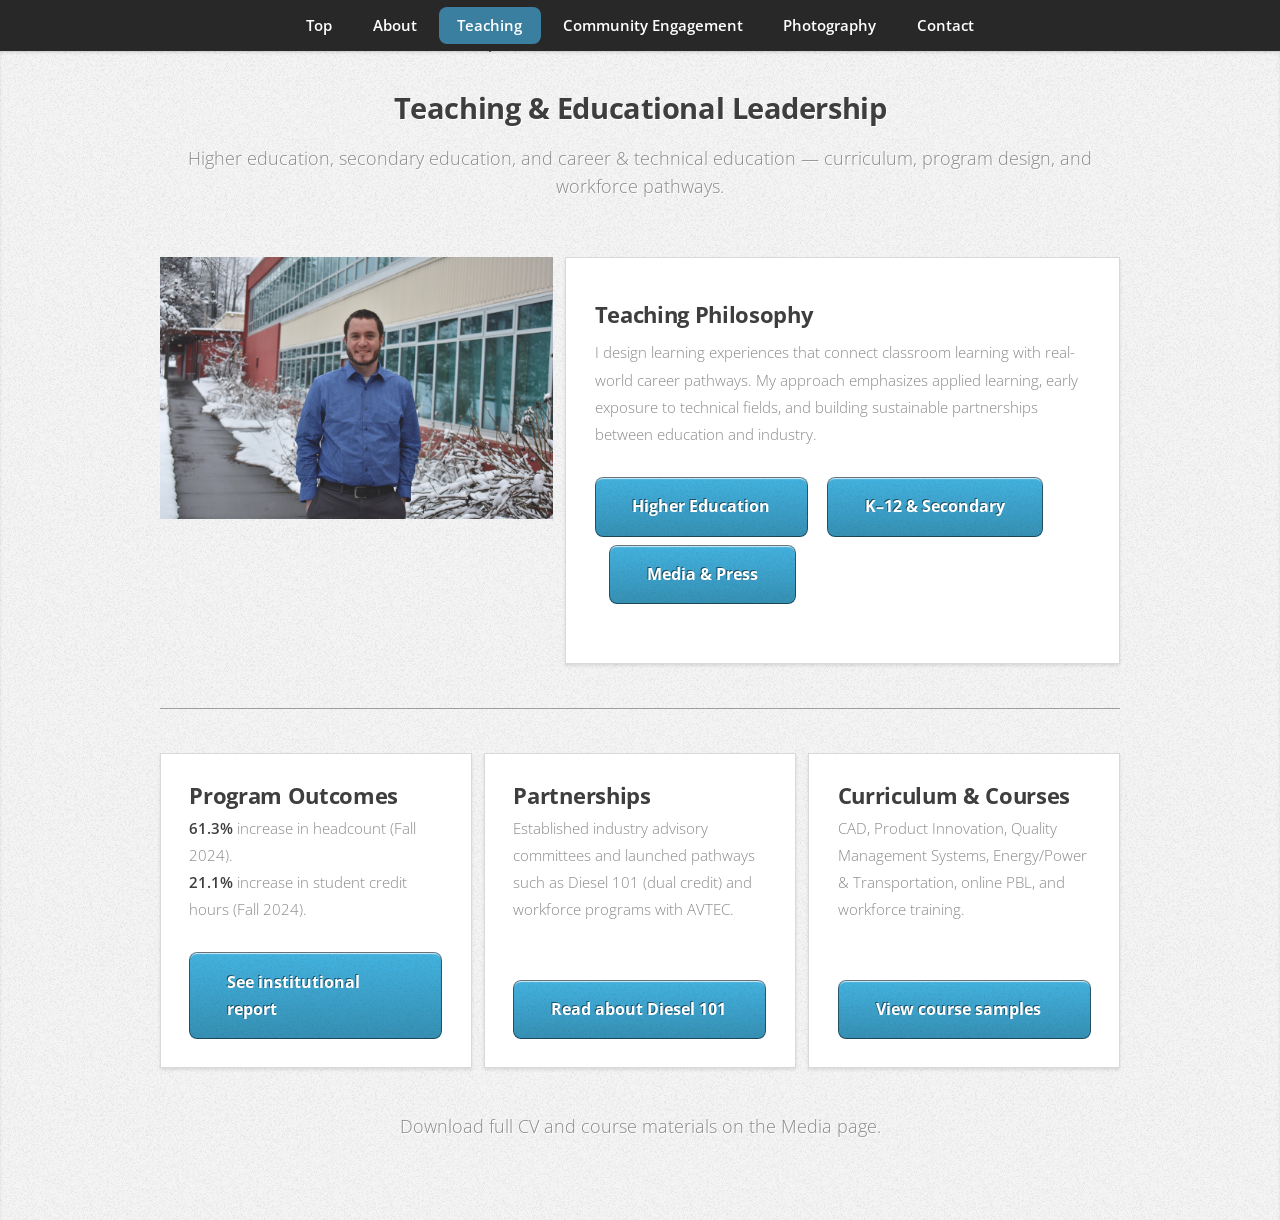
==== teaching/index.html @ c45325c2 "major work" ====
<!DOCTYPE HTML>
<html>
<head>
  <title>Teaching — Cory J. Ortiz, Ph.D.</title>
  <meta charset="utf-8" />
  <meta name="viewport" content="width=device-width, initial-scale=1" />
  <link rel="stylesheet" href="../assets/css/main.css" />
  <link rel="stylesheet" href="../assets/css/teaching.css" />
</head>
<body class="is-preload">

  <!-- Nav -->
  <nav id="nav">
    <ul class="container">
      <li><a href="../index.html#top">Top</a></li>
      <li><a href="../about.html">About</a></li>
      <li><a class="active" href="index.html">Teaching</a></li>
      <li><a href="../community.html">Community Engagement</a></li>
      <li><a href="../photography.html">Photography</a></li>
      <li><a href="../contact.html">Contact</a></li>
    </ul>
  </nav>

  <!-- Teaching Landing -->
  <article class="wrapper style3">
    <div class="container">
      <header>
        <h2>Teaching & Educational Leadership</h2>
        <p>Higher education, secondary education, and career & technical education — curriculum, program design, and workforce pathways.</p>
      </header>

      <div class="row gtr-50 aln-center">
        <div class="col-5 col-12-medium">
          <span class="image fit"><img src="../images/COrtiz.jpg" alt="Cory J. Ortiz" /></span>
        </div>

        <div class="col-7 col-12-medium">
          <section class="box style1">
            <h3>Teaching Philosophy</h3>
            <p>I design learning experiences that connect classroom learning with real-world career pathways. My approach emphasizes applied learning, early exposure to technical fields, and building sustainable partnerships between education and industry.</p>
            <ul class="actions">
              <li><a href="higher-ed.html" class="button">Higher Education</a></li>
              <li><a href="secondary.html" class="button">K–12 & Secondary</a></li>
              <li><a href="media.html" class="button">Media & Press</a></li>
            </ul>
          </section>
        </div>
      </div>

      <hr />

      <div class="row gtr-50">
        <div class="col-4 col-12-medium">
          <article class="box style2">
            <h3>Program Outcomes</h3>
            <p><strong>61.3%</strong> increase in headcount (Fall 2024).<br><strong>21.1%</strong> increase in student credit hours (Fall 2024).</p>
            <a class="button" href="media.html#data">See institutional report</a>
          </article>
        </div>

        <div class="col-4 col-12-medium">
          <article class="box style2">
            <h3>Partnerships</h3>
            <p>Established industry advisory committees and launched pathways such as Diesel 101 (dual credit) and workforce programs with AVTEC.</p>
            <a class="button" href="secondary.html#partnerships">Read about Diesel 101</a>
          </article>
        </div>

        <div class="col-4 col-12-medium">
          <article class="box style2">
            <h3>Curriculum & Courses</h3>
            <p>CAD, Product Innovation, Quality Management Systems, Energy/Power & Transportation, online PBL, and workforce training.</p>
            <a class="button" href="higher-ed.html#courses">View course samples</a>
          </article>
        </div>
      </div>

      <footer>
        <p>Download full CV and course materials on the Media page.</p>
      </footer>
    </div>
  </article>

  <script src="../assets/js/jquery.min.js"></script>
  <script src="../assets/js/main.js"></script>
</body>
</html>
---- assets/css/main.css ----
@import url("https://fonts.googleapis.com/css?family=Open+Sans:300,300italic,600,600italic,700");
@import url("fontawesome-all.min.css");

/*
	Miniport by HTML5 UP
	html5up.net | @ajlkn
	Free for personal and commercial use under the CCA 3.0 license (html5up.net/license)
*/

html, body, div, span, applet, object,
iframe, h1, h2, h3, h4, h5, h6, p, blockquote,
pre, a, abbr, acronym, address, big, cite,
code, del, dfn, em, img, ins, kbd, q, s, samp,
small, strike, strong, sub, sup, tt, var, b,
u, i, center, dl, dt, dd, ol, ul, li, fieldset,
form, label, legend, table, caption, tbody,
tfoot, thead, tr, th, td, article, aside,
canvas, details, embed, figure, figcaption,
footer, header, hgroup, menu, nav, output, ruby,
section, summary, time, mark, audio, video {
	margin: 0;
	padding: 0;
	border: 0;
	font-size: 100%;
	font: inherit;
	vertical-align: baseline;}

article, aside, details, figcaption, figure,
footer, header, hgroup, menu, nav, section {
	display: block;}

body {
	line-height: 1;
}

ol, ul {
	list-style: none;
}

blockquote, q {
	quotes: none;
}

	blockquote:before, blockquote:after, q:before, q:after {
		content: '';
		content: none;
	}

table {
	border-collapse: collapse;
	border-spacing: 0;
}

body {
	-webkit-text-size-adjust: none;
}

mark {
	background-color: transparent;
	color: inherit;
}

input::-moz-focus-inner {
	border: 0;
	padding: 0;
}

input, select, textarea {
	-moz-appearance: none;
	-webkit-appearance: none;
	-ms-appearance: none;
	appearance: none;
}

/* Basic */

	html {
		box-sizing: border-box;
	}

	*, *:before, *:after {
		box-sizing: inherit;
	}

	body {
		padding-top: 3.5em;
	}

		body.is-preload *, body.is-preload *:before, body.is-preload *:after {
			-moz-animation: none !important;
			-webkit-animation: none !important;
			-ms-animation: none !important;
			animation: none !important;
			-moz-transition: none !important;
			-webkit-transition: none !important;
			-ms-transition: none !important;
			transition: none !important;
		}

	body, input, textarea, select {
		font-family: 'Open Sans', sans-serif;
		line-height: 1.85em;
		color: #888;
		font-weight: 300;
		font-size: 13pt;
	}

	a {
		-moz-transition: color .2s ease-in-out;
		-webkit-transition: color .2s ease-in-out;
		-ms-transition: color .2s ease-in-out;
		transition: color .2s ease-in-out;
		color: #43B3E0;
		text-decoration: underline;
	}

		a:hover {
			color: #43bff0 !important;
		}

		a img {
			border: 0;
		}

	b, strong {
		font-weight: 600;
		color: #3e3e3e;
	}

	i, em {
		font-style: italic;
	}

	sub {
		position: relative;
		top: 0.5em;
		font-size: 0.8em;
	}

	sup {
		position: relative;
		top: -0.5em;
		font-size: 0.8em;
	}

	blockquote {
		border-left: solid 0.75em #eee;
		padding: 1em 0 1em 1.5em;
		font-style: italic;
	}

	h1, h2, h3, h4, h5, h6 {
		color: #3e3e3e;
		margin: 0 0 0.75em 0;
	}

	h1 a, h2 a, h3 a, h4 a, h5 a, h6 a {
		text-decoration: none;
		color: inherit;
	}

	h2, h3, h4, h5, h6 {
		font-weight: 700;
	}

	h1 {
		font-size: 3.25em;
		letter-spacing: -0.025em;
		font-weight: 300;
	}

		h1 strong {
			font-weight: 700;
		}

	h2 {
		font-size: 2em;
		letter-spacing: -0.015em;
	}

	h3 {
		font-size: 1.5em;
		letter-spacing: -0.015em;
	}

	em, i {
		font-style: italic;
	}

	br.clear {
		clear: both;
	}

	hr {
		border: 0;
		border-top: solid 1px #444;
		border-top-color: rgba(0, 0, 0, 0.35);
		box-shadow: 0px 1px 0px 0px rgba(255, 255, 255, 0.1);
		height: 1px;
		margin: 3em 0;
	}

	p, ul, ol, dl, table {
		margin-bottom: 2em;
	}

	header {
		margin: 0 0 3em 0;
	}

		header > p {
			font-size: 1.25em;
			margin: 0;
		}

	footer {
		margin: 3em 0 0 0;
	}

		footer > p {
			font-size: 1.25em;
		}

/* Container */

	.container {
		margin: 0 auto;
		max-width: calc(100% - 50px);
		width: 1200px;
	}

		.container.medium {
			width: 900px;
		}

		@media screen and (max-width: 1680px) {

			.container {
				width: 1200px;
			}

				.container.medium {
					width: 900px;
				}

		}

		@media screen and (max-width: 1280px) {

			.container {
				width: 960px;
			}

				.container.medium {
					width: 720px;
				}

		}

		@media screen and (max-width: 980px) {

			.container {
				width: 100%;
			}

				.container.medium {
					width: 75%;
				}

		}

		@media screen and (max-width: 736px) {

			.container {
				width: 100%;
				max-width: calc(100% - 30px);
			}

				.container.medium {
					width: 100%;
				}

		}

/* Row */

	.row {
		display: flex;
		flex-wrap: wrap;
		box-sizing: border-box;
		align-items: stretch;
	}

		.row > * {
			box-sizing: border-box;
		}

		.row.gtr-uniform > * > :last-child {
			margin-bottom: 0;
		}

		.row.aln-left {
			justify-content: flex-start;
		}

		.row.aln-center {
			justify-content: center;
		}

		.row.aln-right {
			justify-content: flex-end;
		}

		.row.aln-top {
			align-items: flex-start;
		}

		.row.aln-middle {
			align-items: center;
		}

		.row.aln-bottom {
			align-items: flex-end;
		}

		.row > .imp {
			order: -1;
		}

		.row > .col-1 {
			width: 8.33333%;
		}

		.row > .off-1 {
			margin-left: 8.33333%;
		}

		.row > .col-2 {
			width: 16.66667%;
		}

		.row > .off-2 {
			margin-left: 16.66667%;
		}

		.row > .col-3 {
			width: 25%;
		}

		.row > .off-3 {
			margin-left: 25%;
		}

		.row > .col-4 {
			width: 33.33333%;
		}

		.row > .off-4 {
			margin-left: 33.33333%;
		}

		.row > .col-5 {
			width: 41.66667%;
		}

		.row > .off-5 {
			margin-left: 41.66667%;
		}

		.row > .col-6 {
			width: 50%;
		}

		.row > .off-6 {
			margin-left: 50%;
		}

		.row > .col-7 {
			width: 58.33333%;
		}

		.row > .off-7 {
			margin-left: 58.33333%;
		}

		.row > .col-8 {
			width: 66.66667%;
		}

		.row > .off-8 {
			margin-left: 66.66667%;
		}

		.row > .col-9 {
			width: 75%;
		}

		.row > .off-9 {
			margin-left: 75%;
		}

		.row > .col-10 {
			width: 83.33333%;
		}

		.row > .off-10 {
			margin-left: 83.33333%;
		}

		.row > .col-11 {
			width: 91.66667%;
		}

		.row > .off-11 {
			margin-left: 91.66667%;
		}

		.row > .col-12 {
			width: 100%;
		}

		.row > .off-12 {
			margin-left: 100%;
		}

		.row.gtr-0 {
			margin-top: 0px;
			margin-left: 0px;
		}

			.row.gtr-0 > * {
				padding: 0px 0 0 0px;
			}

			.row.gtr-0.gtr-uniform {
				margin-top: 0px;
			}

				.row.gtr-0.gtr-uniform > * {
					padding-top: 0px;
				}

		.row.gtr-25 {
			margin-top: -6.25px;
			margin-left: -6.25px;
		}

			.row.gtr-25 > * {
				padding: 6.25px 0 0 6.25px;
			}

			.row.gtr-25.gtr-uniform {
				margin-top: -6.25px;
			}

				.row.gtr-25.gtr-uniform > * {
					padding-top: 6.25px;
				}

		.row.gtr-50 {
			margin-top: -12.5px;
			margin-left: -12.5px;
		}

			.row.gtr-50 > * {
				padding: 12.5px 0 0 12.5px;
			}

			.row.gtr-50.gtr-uniform {
				margin-top: -12.5px;
			}

				.row.gtr-50.gtr-uniform > * {
					padding-top: 12.5px;
				}

		.row {
			margin-top: -25px;
			margin-left: -25px;
		}

			.row > * {
				padding: 25px 0 0 25px;
			}

			.row.gtr-uniform {
				margin-top: -25px;
			}

				.row.gtr-uniform > * {
					padding-top: 25px;
				}

		.row.gtr-150 {
			margin-top: -37.5px;
			margin-left: -37.5px;
		}

			.row.gtr-150 > * {
				padding: 37.5px 0 0 37.5px;
			}

			.row.gtr-150.gtr-uniform {
				margin-top: -37.5px;
			}

				.row.gtr-150.gtr-uniform > * {
					padding-top: 37.5px;
				}

		.row.gtr-200 {
			margin-top: -50px;
			margin-left: -50px;
		}

			.row.gtr-200 > * {
				padding: 50px 0 0 50px;
			}

			.row.gtr-200.gtr-uniform {
				margin-top: -50px;
			}

				.row.gtr-200.gtr-uniform > * {
					padding-top: 50px;
				}

		@media screen and (max-width: 1680px) {

			.row {
				display: flex;
				flex-wrap: wrap;
				box-sizing: border-box;
				align-items: stretch;
			}

				.row > * {
					box-sizing: border-box;
				}

				.row.gtr-uniform > * > :last-child {
					margin-bottom: 0;
				}

				.row.aln-left {
					justify-content: flex-start;
				}

				.row.aln-center {
					justify-content: center;
				}

				.row.aln-right {
					justify-content: flex-end;
				}

				.row.aln-top {
					align-items: flex-start;
				}

				.row.aln-middle {
					align-items: center;
				}

				.row.aln-bottom {
					align-items: flex-end;
				}

				.row > .imp-xlarge {
					order: -1;
				}

				.row > .col-1-xlarge {
					width: 8.33333%;
				}

				.row > .off-1-xlarge {
					margin-left: 8.33333%;
				}

				.row > .col-2-xlarge {
					width: 16.66667%;
				}

				.row > .off-2-xlarge {
					margin-left: 16.66667%;
				}

				.row > .col-3-xlarge {
					width: 25%;
				}

				.row > .off-3-xlarge {
					margin-left: 25%;
				}

				.row > .col-4-xlarge {
					width: 33.33333%;
				}

				.row > .off-4-xlarge {
					margin-left: 33.33333%;
				}

				.row > .col-5-xlarge {
					width: 41.66667%;
				}

				.row > .off-5-xlarge {
					margin-left: 41.66667%;
				}

				.row > .col-6-xlarge {
					width: 50%;
				}

				.row > .off-6-xlarge {
					margin-left: 50%;
				}

				.row > .col-7-xlarge {
					width: 58.33333%;
				}

				.row > .off-7-xlarge {
					margin-left: 58.33333%;
				}

				.row > .col-8-xlarge {
					width: 66.66667%;
				}

				.row > .off-8-xlarge {
					margin-left: 66.66667%;
				}

				.row > .col-9-xlarge {
					width: 75%;
				}

				.row > .off-9-xlarge {
					margin-left: 75%;
				}

				.row > .col-10-xlarge {
					width: 83.33333%;
				}

				.row > .off-10-xlarge {
					margin-left: 83.33333%;
				}

				.row > .col-11-xlarge {
					width: 91.66667%;
				}

				.row > .off-11-xlarge {
					margin-left: 91.66667%;
				}

				.row > .col-12-xlarge {
					width: 100%;
				}

				.row > .off-12-xlarge {
					margin-left: 100%;
				}

				.row.gtr-0 {
					margin-top: 0px;
					margin-left: 0px;
				}

					.row.gtr-0 > * {
						padding: 0px 0 0 0px;
					}

					.row.gtr-0.gtr-uniform {
						margin-top: 0px;
					}

						.row.gtr-0.gtr-uniform > * {
							padding-top: 0px;
						}

				.row.gtr-25 {
					margin-top: -6.25px;
					margin-left: -6.25px;
				}

					.row.gtr-25 > * {
						padding: 6.25px 0 0 6.25px;
					}

					.row.gtr-25.gtr-uniform {
						margin-top: -6.25px;
					}

						.row.gtr-25.gtr-uniform > * {
							padding-top: 6.25px;
						}

				.row.gtr-50 {
					margin-top: -12.5px;
					margin-left: -12.5px;
				}

					.row.gtr-50 > * {
						padding: 12.5px 0 0 12.5px;
					}

					.row.gtr-50.gtr-uniform {
						margin-top: -12.5px;
					}

						.row.gtr-50.gtr-uniform > * {
							padding-top: 12.5px;
						}

				.row {
					margin-top: -25px;
					margin-left: -25px;
				}

					.row > * {
						padding: 25px 0 0 25px;
					}

					.row.gtr-uniform {
						margin-top: -25px;
					}

						.row.gtr-uniform > * {
							padding-top: 25px;
						}

				.row.gtr-150 {
					margin-top: -37.5px;
					margin-left: -37.5px;
				}

					.row.gtr-150 > * {
						padding: 37.5px 0 0 37.5px;
					}

					.row.gtr-150.gtr-uniform {
						margin-top: -37.5px;
					}

						.row.gtr-150.gtr-uniform > * {
							padding-top: 37.5px;
						}

				.row.gtr-200 {
					margin-top: -50px;
					margin-left: -50px;
				}

					.row.gtr-200 > * {
						padding: 50px 0 0 50px;
					}

					.row.gtr-200.gtr-uniform {
						margin-top: -50px;
					}

						.row.gtr-200.gtr-uniform > * {
							padding-top: 50px;
						}

		}

		@media screen and (max-width: 1280px) {

			.row {
				display: flex;
				flex-wrap: wrap;
				box-sizing: border-box;
				align-items: stretch;
			}

				.row > * {
					box-sizing: border-box;
				}

				.row.gtr-uniform > * > :last-child {
					margin-bottom: 0;
				}

				.row.aln-left {
					justify-content: flex-start;
				}

				.row.aln-center {
					justify-content: center;
				}

				.row.aln-right {
					justify-content: flex-end;
				}

				.row.aln-top {
					align-items: flex-start;
				}

				.row.aln-middle {
					align-items: center;
				}

				.row.aln-bottom {
					align-items: flex-end;
				}

				.row > .imp-large {
					order: -1;
				}

				.row > .col-1-large {
					width: 8.33333%;
				}

				.row > .off-1-large {
					margin-left: 8.33333%;
				}

				.row > .col-2-large {
					width: 16.66667%;
				}

				.row > .off-2-large {
					margin-left: 16.66667%;
				}

				.row > .col-3-large {
					width: 25%;
				}

				.row > .off-3-large {
					margin-left: 25%;
				}

				.row > .col-4-large {
					width: 33.33333%;
				}

				.row > .off-4-large {
					margin-left: 33.33333%;
				}

				.row > .col-5-large {
					width: 41.66667%;
				}

				.row > .off-5-large {
					margin-left: 41.66667%;
				}

				.row > .col-6-large {
					width: 50%;
				}

				.row > .off-6-large {
					margin-left: 50%;
				}

				.row > .col-7-large {
					width: 58.33333%;
				}

				.row > .off-7-large {
					margin-left: 58.33333%;
				}

				.row > .col-8-large {
					width: 66.66667%;
				}

				.row > .off-8-large {
					margin-left: 66.66667%;
				}

				.row > .col-9-large {
					width: 75%;
				}

				.row > .off-9-large {
					margin-left: 75%;
				}

				.row > .col-10-large {
					width: 83.33333%;
				}

				.row > .off-10-large {
					margin-left: 83.33333%;
				}

				.row > .col-11-large {
					width: 91.66667%;
				}

				.row > .off-11-large {
					margin-left: 91.66667%;
				}

				.row > .col-12-large {
					width: 100%;
				}

				.row > .off-12-large {
					margin-left: 100%;
				}

				.row.gtr-0 {
					margin-top: 0px;
					margin-left: 0px;
				}

					.row.gtr-0 > * {
						padding: 0px 0 0 0px;
					}

					.row.gtr-0.gtr-uniform {
						margin-top: 0px;
					}

						.row.gtr-0.gtr-uniform > * {
							padding-top: 0px;
						}

				.row.gtr-25 {
					margin-top: -6.25px;
					margin-left: -6.25px;
				}

					.row.gtr-25 > * {
						padding: 6.25px 0 0 6.25px;
					}

					.row.gtr-25.gtr-uniform {
						margin-top: -6.25px;
					}

						.row.gtr-25.gtr-uniform > * {
							padding-top: 6.25px;
						}

				.row.gtr-50 {
					margin-top: -12.5px;
					margin-left: -12.5px;
				}

					.row.gtr-50 > * {
						padding: 12.5px 0 0 12.5px;
					}

					.row.gtr-50.gtr-uniform {
						margin-top: -12.5px;
					}

						.row.gtr-50.gtr-uniform > * {
							padding-top: 12.5px;
						}

				.row {
					margin-top: -25px;
					margin-left: -25px;
				}

					.row > * {
						padding: 25px 0 0 25px;
					}

					.row.gtr-uniform {
						margin-top: -25px;
					}

						.row.gtr-uniform > * {
							padding-top: 25px;
						}

				.row.gtr-150 {
					margin-top: -37.5px;
					margin-left: -37.5px;
				}

					.row.gtr-150 > * {
						padding: 37.5px 0 0 37.5px;
					}

					.row.gtr-150.gtr-uniform {
						margin-top: -37.5px;
					}

						.row.gtr-150.gtr-uniform > * {
							padding-top: 37.5px;
						}

				.row.gtr-200 {
					margin-top: -50px;
					margin-left: -50px;
				}

					.row.gtr-200 > * {
						padding: 50px 0 0 50px;
					}

					.row.gtr-200.gtr-uniform {
						margin-top: -50px;
					}

						.row.gtr-200.gtr-uniform > * {
							padding-top: 50px;
						}

		}

		@media screen and (max-width: 980px) {

			.row {
				display: flex;
				flex-wrap: wrap;
				box-sizing: border-box;
				align-items: stretch;
			}

				.row > * {
					box-sizing: border-box;
				}

				.row.gtr-uniform > * > :last-child {
					margin-bottom: 0;
				}

				.row.aln-left {
					justify-content: flex-start;
				}

				.row.aln-center {
					justify-content: center;
				}

				.row.aln-right {
					justify-content: flex-end;
				}

				.row.aln-top {
					align-items: flex-start;
				}

				.row.aln-middle {
					align-items: center;
				}

				.row.aln-bottom {
					align-items: flex-end;
				}

				.row > .imp-medium {
					order: -1;
				}

				.row > .col-1-medium {
					width: 8.33333%;
				}

				.row > .off-1-medium {
					margin-left: 8.33333%;
				}

				.row > .col-2-medium {
					width: 16.66667%;
				}

				.row > .off-2-medium {
					margin-left: 16.66667%;
				}

				.row > .col-3-medium {
					width: 25%;
				}

				.row > .off-3-medium {
					margin-left: 25%;
				}

				.row > .col-4-medium {
					width: 33.33333%;
				}

				.row > .off-4-medium {
					margin-left: 33.33333%;
				}

				.row > .col-5-medium {
					width: 41.66667%;
				}

				.row > .off-5-medium {
					margin-left: 41.66667%;
				}

				.row > .col-6-medium {
					width: 50%;
				}

				.row > .off-6-medium {
					margin-left: 50%;
				}

				.row > .col-7-medium {
					width: 58.33333%;
				}

				.row > .off-7-medium {
					margin-left: 58.33333%;
				}

				.row > .col-8-medium {
					width: 66.66667%;
				}

				.row > .off-8-medium {
					margin-left: 66.66667%;
				}

				.row > .col-9-medium {
					width: 75%;
				}

				.row > .off-9-medium {
					margin-left: 75%;
				}

				.row > .col-10-medium {
					width: 83.33333%;
				}

				.row > .off-10-medium {
					margin-left: 83.33333%;
				}

				.row > .col-11-medium {
					width: 91.66667%;
				}

				.row > .off-11-medium {
					margin-left: 91.66667%;
				}

				.row > .col-12-medium {
					width: 100%;
				}

				.row > .off-12-medium {
					margin-left: 100%;
				}

				.row.gtr-0 {
					margin-top: 0px;
					margin-left: 0px;
				}

					.row.gtr-0 > * {
						padding: 0px 0 0 0px;
					}

					.row.gtr-0.gtr-uniform {
						margin-top: 0px;
					}

						.row.gtr-0.gtr-uniform > * {
							padding-top: 0px;
						}

				.row.gtr-25 {
					margin-top: -6.25px;
					margin-left: -6.25px;
				}

					.row.gtr-25 > * {
						padding: 6.25px 0 0 6.25px;
					}

					.row.gtr-25.gtr-uniform {
						margin-top: -6.25px;
					}

						.row.gtr-25.gtr-uniform > * {
							padding-top: 6.25px;
						}

				.row.gtr-50 {
					margin-top: -12.5px;
					margin-left: -12.5px;
				}

					.row.gtr-50 > * {
						padding: 12.5px 0 0 12.5px;
					}

					.row.gtr-50.gtr-uniform {
						margin-top: -12.5px;
					}

						.row.gtr-50.gtr-uniform > * {
							padding-top: 12.5px;
						}

				.row {
					margin-top: -25px;
					margin-left: -25px;
				}

					.row > * {
						padding: 25px 0 0 25px;
					}

					.row.gtr-uniform {
						margin-top: -25px;
					}

						.row.gtr-uniform > * {
							padding-top: 25px;
						}

				.row.gtr-150 {
					margin-top: -37.5px;
					margin-left: -37.5px;
				}

					.row.gtr-150 > * {
						padding: 37.5px 0 0 37.5px;
					}

					.row.gtr-150.gtr-uniform {
						margin-top: -37.5px;
					}

						.row.gtr-150.gtr-uniform > * {
							padding-top: 37.5px;
						}

				.row.gtr-200 {
					margin-top: -50px;
					margin-left: -50px;
				}

					.row.gtr-200 > * {
						padding: 50px 0 0 50px;
					}

					.row.gtr-200.gtr-uniform {
						margin-top: -50px;
					}

						.row.gtr-200.gtr-uniform > * {
							padding-top: 50px;
						}

		}

		@media screen and (max-width: 736px) {

			.row {
				display: flex;
				flex-wrap: wrap;
				box-sizing: border-box;
				align-items: stretch;
			}

				.row > * {
					box-sizing: border-box;
				}

				.row.gtr-uniform > * > :last-child {
					margin-bottom: 0;
				}

				.row.aln-left {
					justify-content: flex-start;
				}

				.row.aln-center {
					justify-content: center;
				}

				.row.aln-right {
					justify-content: flex-end;
				}

				.row.aln-top {
					align-items: flex-start;
				}

				.row.aln-middle {
					align-items: center;
				}

				.row.aln-bottom {
					align-items: flex-end;
				}

				.row > .imp-small {
					order: -1;
				}

				.row > .col-1-small {
					width: 8.33333%;
				}

				.row > .off-1-small {
					margin-left: 8.33333%;
				}

				.row > .col-2-small {
					width: 16.66667%;
				}

				.row > .off-2-small {
					margin-left: 16.66667%;
				}

				.row > .col-3-small {
					width: 25%;
				}

				.row > .off-3-small {
					margin-left: 25%;
				}

				.row > .col-4-small {
					width: 33.33333%;
				}

				.row > .off-4-small {
					margin-left: 33.33333%;
				}

				.row > .col-5-small {
					width: 41.66667%;
				}

				.row > .off-5-small {
					margin-left: 41.66667%;
				}

				.row > .col-6-small {
					width: 50%;
				}

				.row > .off-6-small {
					margin-left: 50%;
				}

				.row > .col-7-small {
					width: 58.33333%;
				}

				.row > .off-7-small {
					margin-left: 58.33333%;
				}

				.row > .col-8-small {
					width: 66.66667%;
				}

				.row > .off-8-small {
					margin-left: 66.66667%;
				}

				.row > .col-9-small {
					width: 75%;
				}

				.row > .off-9-small {
					margin-left: 75%;
				}

				.row > .col-10-small {
					width: 83.33333%;
				}

				.row > .off-10-small {
					margin-left: 83.33333%;
				}

				.row > .col-11-small {
					width: 91.66667%;
				}

				.row > .off-11-small {
					margin-left: 91.66667%;
				}

				.row > .col-12-small {
					width: 100%;
				}

				.row > .off-12-small {
					margin-left: 100%;
				}

				.row.gtr-0 {
					margin-top: 0px;
					margin-left: 0px;
				}

					.row.gtr-0 > * {
						padding: 0px 0 0 0px;
					}

					.row.gtr-0.gtr-uniform {
						margin-top: 0px;
					}

						.row.gtr-0.gtr-uniform > * {
							padding-top: 0px;
						}

				.row.gtr-25 {
					margin-top: -3.75px;
					margin-left: -3.75px;
				}

					.row.gtr-25 > * {
						padding: 3.75px 0 0 3.75px;
					}

					.row.gtr-25.gtr-uniform {
						margin-top: -3.75px;
					}

						.row.gtr-25.gtr-uniform > * {
							padding-top: 3.75px;
						}

				.row.gtr-50 {
					margin-top: -7.5px;
					margin-left: -7.5px;
				}

					.row.gtr-50 > * {
						padding: 7.5px 0 0 7.5px;
					}

					.row.gtr-50.gtr-uniform {
						margin-top: -7.5px;
					}

						.row.gtr-50.gtr-uniform > * {
							padding-top: 7.5px;
						}

				.row {
					margin-top: -15px;
					margin-left: -15px;
				}

					.row > * {
						padding: 15px 0 0 15px;
					}

					.row.gtr-uniform {
						margin-top: -15px;
					}

						.row.gtr-uniform > * {
							padding-top: 15px;
						}

				.row.gtr-150 {
					margin-top: -22.5px;
					margin-left: -22.5px;
				}

					.row.gtr-150 > * {
						padding: 22.5px 0 0 22.5px;
					}

					.row.gtr-150.gtr-uniform {
						margin-top: -22.5px;
					}

						.row.gtr-150.gtr-uniform > * {
							padding-top: 22.5px;
						}

				.row.gtr-200 {
					margin-top: -30px;
					margin-left: -30px;
				}

					.row.gtr-200 > * {
						padding: 30px 0 0 30px;
					}

					.row.gtr-200.gtr-uniform {
						margin-top: -30px;
					}

						.row.gtr-200.gtr-uniform > * {
							padding-top: 30px;
						}

		}

/* Form */

	form label {
		color: #3e3e3e;
		font-weight: 700;
		display: block;
		margin: 0 0 0.5em 0;
	}

	form input[type=text],
	form input[type=email],
	form input[type=password],
	form select,
	form textarea {
		-moz-transition: background .2s ease-in-out, box-shadow .2s ease-in-out;
		-webkit-transition: background .2s ease-in-out, box-shadow .2s ease-in-out;
		-ms-transition: background .2s ease-in-out, box-shadow .2s ease-in-out;
		transition: background .2s ease-in-out, box-shadow .2s ease-in-out;
		-webkit-appearance: none;
		display: block;
		border: 0;
		padding: 0.75em;
		font-size: 1em;
		border-radius: 8px;
		border: solid 1px #ddd;
		background: #fff;
		color: #bbb;
		box-shadow: inset 0px 2px 3px 1px rgba(0, 0, 0, 0.05), 0px 1px 0px 0px rgba(255, 255, 255, 0.025);
		width: 100%;
	}

		form input[type=text]:focus,
		form input[type=email]:focus,
		form input[type=password]:focus,
		form select:focus,
		form textarea:focus {
			background: #fafafa;
			box-shadow: inset 0px 2px 5px 0px rgba(0, 0, 0, 0.05), 0px 1px 0px 0px rgba(255, 255, 255, 0.025), inset 0px 0px 2px 1px #43bff0;
		}

	form textarea {
		height: 15em;
	}

	form .actions:last-child {
		margin-bottom: 0;
	}

	form ::-webkit-input-placeholder {
		color: #555 !important;
	}

	form :-moz-placeholder {
		color: #555 !important;
	}

	form ::-moz-placeholder {
		color: #555 !important;
	}

	form :-ms-input-placeholder {
		color: #555 !important;
	}

	form ::-moz-focus-inner {
		border: 0;
	}

/* Tables */

	table {
		width: 100%;
	}

		table.default {
			width: 100%;
		}

			table.default tr {
				border-top: solid 1px #eee;
			}

				table.default tr:first-child {
					border-top: 0;
				}

			table.default td {
				padding: 0.5em 1em 0.5em 1em;
			}

			table.default th {
				text-align: left;
				padding: 0.5em 1em 0.5em 1em;
				font-weight: 600;
				margin: 0 0 1em 0;
			}

			table.default thead {
				background: #4f4f4f;
				color: #fff;
			}

/* Section/Article */

	section, article {
		margin-bottom: 3em;
	}

	section > :last-child,
	article > :last-child,
	section:last-child,
	article:last-child {
		margin-bottom: 0;
	}

/* Image */

	.image {
		display: inline-block;
		position: relative;
	}

		.image img {
			display: block;
			width: 100%;
		}

		.image.fit {
			display: block;
			width: 100%;
		}

		.image.featured {
			display: block;
			width: 100%;
			margin: 0 0 2em 0;
		}

		.image.left {
			float: left;
			margin: 0 2em 2em 0;
		}

		.image.centered {
			display: block;
			margin: 0 0 2em 0;
		}

			.image.centered img {
				margin: 0 auto;
				width: auto;
			}

/* Button */

	input[type="button"],
	input[type="submit"],
	input[type="reset"],
	button,
	.button {
		background-image: url("images/bg.png"), -moz-linear-gradient(top, rgba(0, 0, 0, 0), rgba(0, 0, 0, 0.2));
		background-image: url("images/bg.png"), -webkit-linear-gradient(top, rgba(0, 0, 0, 0), rgba(0, 0, 0, 0.2));
		background-image: url("images/bg.png"), -ms-linear-gradient(top, rgba(0, 0, 0, 0), rgba(0, 0, 0, 0.2));
		background-image: url("images/bg.png"), linear-gradient(top, rgba(0, 0, 0, 0), rgba(0, 0, 0, 0.2));
		-moz-transition: background-color .2s ease-in-out;
		-webkit-transition: background-color .2s ease-in-out;
		-ms-transition: background-color .2s ease-in-out;
		transition: background-color .2s ease-in-out;
		-webkit-appearance: none;
		position: relative;
		display: inline-block;
		color: #fff !important;
		text-decoration: none;
		font-weight: 700;
		border: 0;
		outline: 0;
		cursor: pointer;
		border-radius: 8px;
		text-shadow: -1px -1px 0.5px rgba(0, 0, 0, 0.5);
		overflow: hidden;
		box-shadow: inset 0px 0px 0px 1px rgba(0, 0, 0, 0.5), inset 0px 2px 1px 0px rgba(255, 255, 255, 0.75);
		background-color: #43B3E0;
		padding: 1em 2.35em 1em 2.35em;
		font-size: 1.1em;
		max-width: 24em;
	}

		input[type="button"]:hover,
		input[type="submit"]:hover,
		input[type="reset"]:hover,
		button:hover,
		.button:hover {
			background-color: #43bff0;
			color: #fff !important;
		}

		input[type="button"]:active,
		input[type="submit"]:active,
		input[type="reset"]:active,
		button:active,
		.button:active {
			background-color: #3BA8D3;
			top: 1px;
		}

		input[type="button"].large,
		input[type="submit"].large,
		input[type="reset"].large,
		button.large,
		.button.large {
			font-size: 1.5em;
			letter-spacing: -0.025em;
		}

		input[type="button"].alt,
		input[type="submit"].alt,
		input[type="reset"].alt,
		button.alt,
		.button.alt {
			background-color: #444;
			box-shadow: inset 0px 0px 0px 1px #242424, inset 0px 2px 1px 0px rgba(255, 255, 255, 0.2);
		}

			input[type="button"].alt:hover,
			input[type="submit"].alt:hover,
			input[type="reset"].alt:hover,
			button.alt:hover,
			.button.alt:hover {
				background-color: #4f4f4f;
				color: #fff !important;
			}

			input[type="button"].alt:active,
			input[type="submit"].alt:active,
			input[type="reset"].alt:active,
			button.alt:active,
			.button.alt:active {
				background-color: #3f3f3f;
			}

/* List */

	ul {
		list-style: disc;
		padding-left: 1em;
	}

		ul li {
			padding-left: 0.5em;
		}

	ol {
		list-style: decimal;
		padding-left: 1.25em;
	}

		ol li {
			padding-left: 0.25em;
		}

/* Social */

	ul.social {
		cursor: default;
		margin: 0;
		list-style: none;
		padding-left: 0;
	}

		ul.social li {
			position: relative;
			display: inline-block;
			margin: 0.25em;
			top: 0;
			padding-left: 0;
		}

			ul.social li a {
				-moz-transition: top .2s ease-in-out;
				-webkit-transition: top .2s ease-in-out;
				-ms-transition: top .2s ease-in-out;
				transition: top .2s ease-in-out;
				display: block;
				width: 48px;
				height: 48px;
				border-radius: 6px;
				top: 0;
				position: relative;
			}

				ul.social li a:before {
					background-image: url("images/bg.png"), -moz-linear-gradient(top, rgba(0, 0, 0, 0), rgba(0, 0, 0, 0.2));
					background-image: url("images/bg.png"), -webkit-linear-gradient(top, rgba(0, 0, 0, 0), rgba(0, 0, 0, 0.2));
					background-image: url("images/bg.png"), -ms-linear-gradient(top, rgba(0, 0, 0, 0), rgba(0, 0, 0, 0.2));
					background-image: url("images/bg.png"), linear-gradient(top, rgba(0, 0, 0, 0), rgba(0, 0, 0, 0.2));
					-moz-transition: background-color .2s ease-in-out;
					-webkit-transition: background-color .2s ease-in-out;
					-ms-transition: background-color .2s ease-in-out;
					transition: background-color .2s ease-in-out;
					background-color: #444;
					border-radius: 6px;
					box-shadow: inset 0px 0px 0px 1px #282828, inset 0px 2px 1px 0px rgba(255, 255, 255, 0.1);
					color: #2E2E2E !important;
					display: block;
					font-size: 26px;
					height: 48px;
					line-height: 48px;
					text-align: center;
					outline: 0;
					overflow: hidden;
					text-shadow: 1px 1px 0px rgba(255, 255, 255, 0.1);
					width: 48px;
				}

				ul.social li a.fa-twitter {
					background-color: #2DAAE4;
				}

				ul.social li a.fa-facebook-f {
					background-color: #3C5A98;
				}

				ul.social li a.fa-dribbble {
					background-color: #C4376B;
				}

				ul.social li a.fa-linkedin-in {
					background-color: #006599;
				}

				ul.social li a.fa-tumblr {
					background-color: #51718A;
				}

				ul.social li a.fa-google-plus {
					background-color: #DA2713;
				}

				ul.social li a.fa-github {
					background-color: #FAFAFA;
				}

				ul.social li a.fa-rss {
					background-color: #F2600B;
				}

				ul.social li a.fa-instagram {
					background-color: #E0D7C8;
				}

				ul.social li a.fa-foursquare {
					background-color: #39A3D4;
				}

				ul.social li a.fa-skype {
					background-color: #10BEF1;
				}

				ul.social li a.fa-soundcloud {
					background-color: #FE5419;
				}

				ul.social li a.fa-youtube {
					background-color: #BF2E25;
				}

				ul.social li a.fa-blogger {
					background-color: #FF6501;
				}

				ul.social li a.fa-flickr {
					background-color: #0062DB;
				}

				ul.social li a.fa-vimeo {
					background-color: #4C8AB0;
				}

				ul.social li a:hover {
					top: -5px;
				}

					ul.social li a:hover:before {
						background-color: transparent;
					}

/* Actions */

	ul.actions {
		list-style: none;
		padding-left: 0;
	}

		ul.actions li {
			display: inline-block;
			margin: 0 0 0 1em;
			padding-left: 0;
		}

			ul.actions li:first-child {
				margin-left: 0;
			}

/* Box */

	.box {
		background: #fff;
		box-shadow: inset 0px 0px 0px 1px rgba(0, 0, 0, 0.15), 0px 2px 3px 0px rgba(0, 0, 0, 0.1);
		text-align: center;
		padding: 2em;
	}

		.box.style1 {
			padding: 3em 2em 3.5em 2em;
		}

			.box.style1 h3 {
				margin-bottom: 0.5em;
			}

		.box.style2 h3 {
			margin-bottom: 0.25em;
		}

		.box.style2 .image {
			position: relative;
			left: 2em;
			top: 2em;
			margin: -4em 0 4em -4em;
			width: auto;
		}

/* Icons */

	.icon {
		text-decoration: none;
		text-decoration: none;
	}

		.icon:before {
			-moz-osx-font-smoothing: grayscale;
			-webkit-font-smoothing: antialiased;
			display: inline-block;
			font-style: normal;
			font-variant: normal;
			text-rendering: auto;
			line-height: 1;
			text-transform: none !important;
			font-family: 'Font Awesome 5 Free';
			font-weight: 400;
		}

		.icon:before {
			font-size: 1.25em;
		}

		.icon > .label {
			display: none;
		}

		.icon.solid:before {
			font-weight: 900;
		}

		.icon.brands:before {
			font-family: 'Font Awesome 5 Brands';
		}

		.icon.featured {
			color: #EA8A95;
			display: block;
			margin: 0 0 1.5em 0;
			cursor: default;
		}

			.icon.featured:before {
				font-size: 6em;
			}

/* Wrappers */

	.wrapper {
		background-image: url("images/bg.png");
		box-shadow: inset 0px 1px 0px 0px rgba(0, 0, 0, 0.05), inset 0px 2px 3px 0px rgba(0, 0, 0, 0.1);
		padding: 8em 0 8em 0;
		text-align: center;
	}

		.wrapper.style1 {
			background-image: none;
			background-color: #fff;
		}

		.wrapper.style2 {
			background-color: #fafafa;
			text-shadow: 1px 1px 0px #fff;
		}

		.wrapper.style3 {
			background-color: #f4f4f4;
			text-shadow: 1px 1px 0px #fff;
		}

		.wrapper.style4 {
			background-color: #303030;
			color: #999;
			text-shadow: -1px -1px 0px #181818;
		}

			.wrapper.style4 h1, .wrapper.style4 h2, .wrapper.style4 h3, .wrapper.style4 h4, .wrapper.style4 h5, .wrapper.style4 h6 {
				color: #fff;
			}

			.wrapper.style4 form input[type=text],
			.wrapper.style4 form input[type=password],
			.wrapper.style4 form select,
			.wrapper.style4 form textarea {
				border: none;
				background: #282828;
			}

				.wrapper.style4 form input[type=text]:focus,
				.wrapper.style4 form input[type=password]:focus,
				.wrapper.style4 form select:focus,
				.wrapper.style4 form textarea:focus {
					background: #252525;
				}

/* Nav */

	#nav {
		background-color: #282828;
		text-align: center;
		position: fixed;
		left: 0;
		top: 0;
		width: 100%;
		z-index: 10000;
		cursor: default;
		height: 3.5em;
		line-height: 3.5em;
	}

		#nav ul {
			margin-bottom: 0;
			list-style: none;
			padding-left: 0;
		}

		#nav li {
			display: inline-block;
			padding-left: 0;
		}

		#nav a {
			-moz-transition: background-color .2s ease-in-out;
			-webkit-transition: background-color .2s ease-in-out;
			-ms-transition: background-color .2s ease-in-out;
			transition: background-color .2s ease-in-out;
			position: relative;
			display: block;
			color: #fff;
			text-decoration: none;
			outline: 0;
			font-weight: 600;
			border-radius: 8px;
			color: #fff;
			height: 2.5em;
			line-height: 2.5em;
			padding: 0 1.25em;
		}

			#nav a:hover {
				color: #fff !important;
				background: #383838;
			}

			#nav a.active {
				background: #484848;
			}

				#nav a.active:before {
					content: '';
					display: block;
					position: absolute;
					bottom: -0.6em;
					left: 50%;
					margin-left: -0.75em;
					border-left: solid 0.75em transparent;
					border-right: solid 0.75em transparent;
					border-top: solid 0.6em #282828;
				}
				
/* Articles */

	body > article {
		margin-bottom: 0;
	}

	#top {
		padding: 10em 0 10em 0;
		text-align: left;
	}

		#top .image {
			border-radius: 100%;
			width: 20em;
			height: 20em;
			margin: 0;
		}

			#top .image img {
				border-radius: 100%;
			}

		#top h1 {
			margin-top: 0.35em;
		}

		#top p {
			font-size: 1.5em;
			line-height: 1.75em;
		}

			#top p a {
				color: inherit;
			}

	#contact footer {
		font-size: 0.9em;
	}

/* Copyright */

	#copyright {
		color: #666;
		font-size: 1em;
		line-height: 1em;
		list-style: none;
		padding-left: 0;
		margin-bottom: 0;
	}

		#copyright li {
			display: inline-block;
			border-left: solid 1px rgba(0, 0, 0, 0.5);
			box-shadow: -1px 0px 0px 0px rgba(255, 255, 255, 0.1);
			padding: 0 0 0 1em;
			margin: 0 0 0 1em;
		}

			#copyright li:first-child {
				border: 0;
				box-shadow: none;
				padding-left: 0;
				margin-left: 0;
			}

		#copyright a {
			-moz-transition: color .2s ease-in-out;
			-webkit-transition: color .2s ease-in-out;
			-ms-transition: color .2s ease-in-out;
			transition: color .2s ease-in-out;
			color: inherit;
		}

			#copyright a:hover {
				color: #777;
			}

/* Large */

	@media screen and (max-width: 1280px) {

		/* Basic */

			body {
				font-size: 11pt;
			}

			input, textarea, select {
				font-size: 11pt;
			}

			header {
				margin: 0 0 4em 0;
			}

		/* Wrappers */

			.wrapper {
				padding: 5em 0 5em 0;
				text-align: center;
			}

				.wrapper.style4 .row-special {
					margin: 2em 0 0 0;
					padding: 2em 0 2em 0;
				}

		/* Articles */

			#top {
				padding: 8em 0;
			}

				#top .image {
					width: 24em;
					height: 24em;
					margin: 0;
				}

	}

/* Medium */

	@media screen and (max-width: 980px) {

		/* Articles */

			#top {
				text-align: center;
				padding: 5em 0;
			}

				#top .image {
					margin: 0 auto 2em auto;
				}

	}

/* Small */

	@media screen and (max-width: 736px) {

		/* Basic */

			body {
				padding-top: 44px;
			}

			body, input, textarea, select {
				line-height: 1.75em;
				font-size: 10pt;
				letter-spacing: 0;
			}

			h1, h2, h3, h4, h5, h6 {
				font-size: 1.25em;
				margin: 0 0 0.4em 0;
			}

			h1 {
				font-size: 2.25em;
				line-height: 1.25em;
			}

			header {
				margin: 0 0 2em 0;
			}

				header > p {
					font-size: 1.25em;
				}

			footer {
				margin: 2.5em 0 0 0;
			}

				footer > p {
					font-size: 1.25em;
				}

			hr {
				margin: 1.5em 0 2em 0;
			}

		/* Section/Article */

			section, article {
				clear: both;
			}

		/* Button */

			input[type="button"],
			input[type="submit"],
			input[type="reset"],
			button,
			.button {
				text-align: center;
				font-size: 1.2em;
				width: 100%;
				padding: 1em 0 1em 0;
			}

				input[type="button"].large,
				input[type="submit"].large,
				input[type="reset"].large,
				button.large,
				.button.large {
					font-size: 1.2em;
					letter-spacing: 0;
				}

		/* Social */

			ul.social {
				padding: 1em 0.5em 0 0.5em;
			}

				ul.social li {
					margin: 0.5em 0.5em 0.5em 0.5em;
				}

					ul.social li a {
						top: 0 !important;
					}

						ul.social li a:before {
							background-color: transparent !important;
						}

		/* Actions */

			ul.actions {
				margin: 0;
			}

				ul.actions li {
					display: block;
					margin: 15px 0 0 0;
				}

					ul.actions li:first-child {
						margin-top: 0;
					}

		/* Box */

			.box {
				padding: 30px 20px 30px 20px;
				margin: 0 0 20px 0 !important;
			}

				.box h3 {
					margin-bottom: 0.25em;
				}

				.box .image.centered {
					margin-bottom: 1em;
				}

				.box .image.featured {
					position: relative;
					left: 20px;
					top: 20px;
					margin: -50px 0 50px -40px;
					width: auto;
				}

				.box.style1 {
					max-width: 32em;
					margin-left: auto !important;
					margin-right: auto !important;
				}

				.box.style2 {
					max-width: 32em;
					margin-left: auto !important;
					margin-right: auto !important;
				}

		/* Wrappers */

			.wrapper {
				padding: 3em 0;
				text-align: center;
			}

		/* Nav */

			#nav {
				height: 44px;
				line-height: 44px;
			}

				#nav a {
					padding: 0 0.75em;
					height: inherit;
					line-height: inherit;
					border-radius: 0;
				}

					#nav a:hover {
						background-color: transparent;
					}

		/* Articles */

			#top {
				padding: 3em 0;
			}

				#top .image {
					width: 15em;
					height: 15em;
					margin-bottom: 0;
				}

				#top p {
					font-size: 1em;
				}

			#contact footer {
				margin: 0;
			}

		/* Copyright */

			#copyright {
				font-size: 1em;
				margin: 0;
			}

				#copyright li {
					display: block;
					margin: 1em 0 0 0;
					padding: 0;
					box-shadow: none;
					border-left: 0;
				}

					#copyright li:first-child {
						margin-top: 0;
					}

	}




	/* ===== Album Gallery Grid ===== */

.album-grid {
    display: grid;
    grid-template-columns: repeat(auto-fit, minmax(260px, 1fr));
    gap: 2.5rem;
    margin-top: 3rem;
}

.album {
    text-align: center;
}

.album img {
    width: 100%;
    height: 220px;
    object-fit: cover;
    border-radius: 10px;
    transition: transform 0.3s ease, box-shadow 0.3s ease;
}

.album img:hover {
    transform: scale(1.04);
    box-shadow: 0 12px 28px rgba(0,0,0,0.25);
}

.album h3 {
    margin-top: 0.75rem;
    font-size: 1.2rem;
}


/* Reduce extra vertical whitespace on large screens */
.wrapper {
    padding: 3em 0 !important;  /* Was 6em */
}


/* Make accomplishment tiles equal height */
.row.gtr-150 {
    display: flex;
    align-items: stretch;
}

.box.style2 {
    height: 100%;
    display: flex;
    flex-direction: column;
}

.box.style2 p {
    flex-grow: 1; /* Makes text fill space evenly */
}

/* Larger, clean thumbnails for Media Features */
.feature .image.left img {
    width: 240px;            /* bigger thumbnail */
    max-width: 100%;
    height: auto;
    border-radius: 6px;
    object-fit: cover;
    display: block;
}

/* Keep the left-image layout aligned */
.feature .image.left {
    float: left;
    margin: 0 2rem 1.5rem 0;
    max-width: 260px;        /* ensures the layout doesn’t break */
}

/* Responsive: stack image above text on smaller screens */
@media screen and (max-width: 900px) {
    .feature .image.left,
    .feature .image.left img {
        float: none;
        margin: 0 auto 1.5rem auto;
        max-width: 85%;
        display: block;
    }
}


/* ===== Carousel responsive height fixes (paste AFTER main.css) ===== */

/* allow .slides height to be animated and remove any forced min-height */
.accomplishment-carousel .slides {
  min-height: 0 !important;
  height: auto;
  overflow: visible !important;
  box-sizing: border-box;
  transition: height 360ms ease;
}

/* keep slide content positioned as before */
.accomplishment-carousel .slide-content {
  display: block;
  box-sizing: border-box;
  padding: 0.6rem 0;
  transition: opacity .45s ease-in-out, visibility .2s;
}

/* ensure when slide is hidden it doesn't get in the way of measurement */
.accomplishment-carousel .slide-content.hidden-for-measure {
  position: absolute;
  left: -9999px;
  top: -9999px;
  visibility: hidden;
  display: block;
}
---- assets/css/teaching.css ----
/* teaching.css — small helpers for teaching pages */

.wrapper.style3 { padding-top: 6em; padding-bottom: 4em; }

#nav a.active { background: #3a7fa0; } /* subtle variant for Teaching active */

.box.style1 { text-align: left; }
.box.style2 { text-align: left; background: #fff; }

.teaching-badge {
  display:inline-block;
  padding: 0.35em 0.6em;
  border-radius: 6px;
  font-weight:700;
  background:#f5f7fa;
  color:#333;
  margin-right:0.5em;
}

@media screen and (max-width: 980px) {
  .wrapper.style3 { padding: 3em 0; }
}
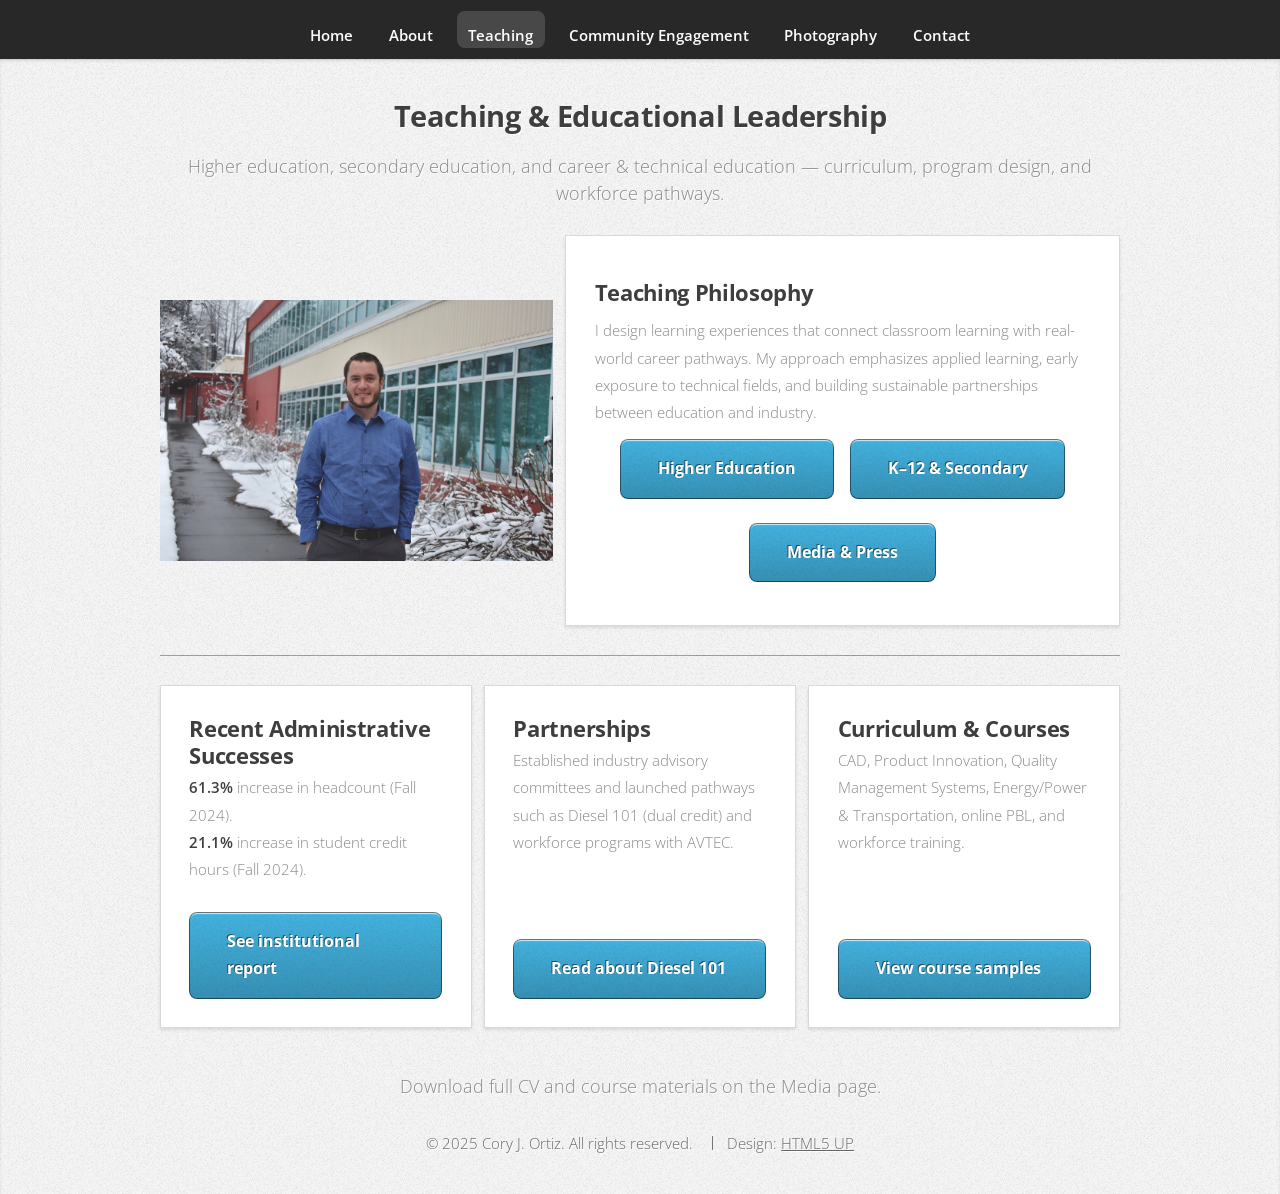
==== commit 94e7fb43: "major work" ====
--- a/teaching/index.html
+++ b/teaching/index.html
@@ -1,87 +1,128 @@
-<!DOCTYPE HTML>
+<!DOCTYPE html>
 <html>
-<head>
-  <title>Teaching — Cory J. Ortiz, Ph.D.</title>
-  <meta charset="utf-8" />
-  <meta name="viewport" content="width=device-width, initial-scale=1" />
-  <link rel="stylesheet" href="../assets/css/main.css" />
-  <link rel="stylesheet" href="../assets/css/teaching.css" />
-</head>
-<body class="is-preload">
+  <head>
+    <title>Teaching — Cory J. Ortiz, Ph.D.</title>
+    <meta charset="utf-8" />
+    <meta name="viewport" content="width=device-width, initial-scale=1" />
+    <link rel="stylesheet" href="../assets/css/main.css" />
+    <link rel="stylesheet" href="../assets/css/teaching.css" />
+  </head>
+  <body class="is-preload">
 
-  <!-- Nav -->
-  <nav id="nav">
-    <ul class="container">
-      <li><a href="../index.html#top">Top</a></li>
-      <li><a href="../about.html">About</a></li>
-      <li><a class="active" href="index.html">Teaching</a></li>
-      <li><a href="../community.html">Community Engagement</a></li>
-      <li><a href="../photography.html">Photography</a></li>
-      <li><a href="../contact.html">Contact</a></li>
-    </ul>
-  </nav>
+    <!-- Nav -->
+    <nav id="nav">
+      <ul class="container">
+        <li><a href="../index.html#top">Home</a></li>
+        <li><a href="../about.html">About</a></li>
+        <li><a class="active" href="index.html">Teaching</a></li>
+        <li><a href="../community.html">Community Engagement</a></li>
+        <li><a href="../photography.html">Photography</a></li>
+        <li><a href="../contact.html">Contact</a></li>
+      </ul>
+    </nav>
 
-  <!-- Teaching Landing -->
-  <article class="wrapper style3">
-    <div class="container">
-      <header>
-        <h2>Teaching & Educational Leadership</h2>
-        <p>Higher education, secondary education, and career & technical education — curriculum, program design, and workforce pathways.</p>
-      </header>
+    <!-- Teaching Landing -->
+    <article class="wrapper style3">
+      <div class="container">
+        <header>
+          <h2>Teaching & Educational Leadership</h2>
+          <p>
+            Higher education, secondary education, and career & technical
+            education — curriculum, program design, and workforce pathways.
+          </p>
+        </header>
 
-      <div class="row gtr-50 aln-center">
-        <div class="col-5 col-12-medium">
-          <span class="image fit"><img src="../images/COrtiz.jpg" alt="Cory J. Ortiz" /></span>
+
+        
+<div class="row gtr-50 aln-center teaching-intro">
+          <div class="col-5 col-12-medium">
+            <span class="image fit"
+              ><img src="../images/COrtiz.jpg" alt="Cory J. Ortiz"
+            /></span>
+          </div>
+
+          <div class="col-7 col-12-medium">
+            <section class="box style1">
+              <h3>Teaching Philosophy</h3>
+              <p>
+                I design learning experiences that connect classroom learning
+                with real-world career pathways. My approach emphasizes applied
+                learning, early exposure to technical fields, and building
+                sustainable partnerships between education and industry.
+              </p>
+              <ul class="actions">
+                <li>
+                  <a href="higher-ed.html" class="button">Higher Education</a>
+                </li>
+                <li>
+                  <a href="secondary.html" class="button">K–12 & Secondary</a>
+                </li>
+                <li><a href="media.html" class="button">Media & Press</a></li>
+              </ul>
+            </section>
+          </div>
         </div>
 
-        <div class="col-7 col-12-medium">
-          <section class="box style1">
-            <h3>Teaching Philosophy</h3>
-            <p>I design learning experiences that connect classroom learning with real-world career pathways. My approach emphasizes applied learning, early exposure to technical fields, and building sustainable partnerships between education and industry.</p>
-            <ul class="actions">
-              <li><a href="higher-ed.html" class="button">Higher Education</a></li>
-              <li><a href="secondary.html" class="button">K–12 & Secondary</a></li>
-              <li><a href="media.html" class="button">Media & Press</a></li>
-            </ul>
-          </section>
-        </div>
-      </div>
+        <hr />
 
-      <hr />
+        <div class="row gtr-50">
+          <div class="col-4 col-12-medium">
+            <article class="box style2">
+              <h3>Recent Administrative Successes</h3>
+              <p>
+                <strong>61.3%</strong> increase in headcount (Fall 2024).<br /><strong
+                  >21.1%</strong
+                >
+                increase in student credit hours (Fall 2024).
+              </p>
+              <a class="button" href="media.html#data"
+                >See institutional report</a
+              >
+            </article>
+          </div>
 
-      <div class="row gtr-50">
-        <div class="col-4 col-12-medium">
-          <article class="box style2">
-            <h3>Program Outcomes</h3>
-            <p><strong>61.3%</strong> increase in headcount (Fall 2024).<br><strong>21.1%</strong> increase in student credit hours (Fall 2024).</p>
-            <a class="button" href="media.html#data">See institutional report</a>
-          </article>
+          <div class="col-4 col-12-medium">
+            <article class="box style2">
+              <h3>Partnerships</h3>
+              <p>
+                Established industry advisory committees and launched pathways
+                such as Diesel 101 (dual credit) and workforce programs with
+                AVTEC.
+              </p>
+              <a class="button" href="secondary.html#partnerships"
+                >Read about Diesel 101</a
+              >
+            </article>
+          </div>
+
+          <div class="col-4 col-12-medium">
+            <article class="box style2">
+              <h3>Curriculum & Courses</h3>
+              <p>
+                CAD, Product Innovation, Quality Management Systems,
+                Energy/Power & Transportation, online PBL, and workforce
+                training.
+              </p>
+              <a class="button" href="higher-ed.html#courses"
+                >View course samples</a
+              >
+            </article>
+          </div>
         </div>
 
-        <div class="col-4 col-12-medium">
-          <article class="box style2">
-            <h3>Partnerships</h3>
-            <p>Established industry advisory committees and launched pathways such as Diesel 101 (dual credit) and workforce programs with AVTEC.</p>
-            <a class="button" href="secondary.html#partnerships">Read about Diesel 101</a>
-          </article>
-        </div>
+        <footer>
+          <p>Download full CV and course materials on the Media page.</p>
+   
+                <ul id="copyright">
+                    <li>&copy; 2025 Cory J. Ortiz. All rights reserved.</li>
+                    <li>Design: <a href="http://html5up.net">HTML5 UP</a></li>
+                </ul>
+            </footer>
 
-        <div class="col-4 col-12-medium">
-          <article class="box style2">
-            <h3>Curriculum & Courses</h3>
-            <p>CAD, Product Innovation, Quality Management Systems, Energy/Power & Transportation, online PBL, and workforce training.</p>
-            <a class="button" href="higher-ed.html#courses">View course samples</a>
-          </article>
-        </div>
       </div>
+    </article>
 
-      <footer>
-        <p>Download full CV and course materials on the Media page.</p>
-      </footer>
-    </div>
-  </article>
-
-  <script src="../assets/js/jquery.min.js"></script>
-  <script src="../assets/js/main.js"></script>
-</body>
+    <script src="../assets/js/jquery.min.js"></script>
+    <script src="../assets/js/main.js"></script>
+  </body>
 </html>
--- a/assets/css/main.css
+++ b/assets/css/main.css
@@ -7,2528 +7,2650 @@
 	Free for personal and commercial use under the CCA 3.0 license (html5up.net/license)
 */
 
-html, body, div, span, applet, object,
-iframe, h1, h2, h3, h4, h5, h6, p, blockquote,
-pre, a, abbr, acronym, address, big, cite,
-code, del, dfn, em, img, ins, kbd, q, s, samp,
-small, strike, strong, sub, sup, tt, var, b,
-u, i, center, dl, dt, dd, ol, ul, li, fieldset,
-form, label, legend, table, caption, tbody,
-tfoot, thead, tr, th, td, article, aside,
-canvas, details, embed, figure, figcaption,
-footer, header, hgroup, menu, nav, output, ruby,
-section, summary, time, mark, audio, video {
-	margin: 0;
-	padding: 0;
-	border: 0;
-	font-size: 100%;
-	font: inherit;
-	vertical-align: baseline;}
-
-article, aside, details, figcaption, figure,
-footer, header, hgroup, menu, nav, section {
-	display: block;}
+html,
+body,
+div,
+span,
+applet,
+object,
+iframe,
+h1,
+h2,
+h3,
+h4,
+h5,
+h6,
+p,
+blockquote,
+pre,
+a,
+abbr,
+acronym,
+address,
+big,
+cite,
+code,
+del,
+dfn,
+em,
+img,
+ins,
+kbd,
+q,
+s,
+samp,
+small,
+strike,
+strong,
+sub,
+sup,
+tt,
+var,
+b,
+u,
+i,
+center,
+dl,
+dt,
+dd,
+ol,
+ul,
+li,
+fieldset,
+form,
+label,
+legend,
+table,
+caption,
+tbody,
+tfoot,
+thead,
+tr,
+th,
+td,
+article,
+aside,
+canvas,
+details,
+embed,
+figure,
+figcaption,
+footer,
+header,
+hgroup,
+menu,
+nav,
+output,
+ruby,
+section,
+summary,
+time,
+mark,
+audio,
+video {
+  margin: 0;
+  padding: 0;
+  border: 0;
+  font-size: 100%;
+  font: inherit;
+  vertical-align: baseline;
+}
+
+article,
+aside,
+details,
+figcaption,
+figure,
+footer,
+header,
+hgroup,
+menu,
+nav,
+section {
+  display: block;
+}
 
 body {
-	line-height: 1;
-}
-
-ol, ul {
-	list-style: none;
-}
-
-blockquote, q {
-	quotes: none;
-}
-
-	blockquote:before, blockquote:after, q:before, q:after {
-		content: '';
-		content: none;
-	}
+  line-height: 1;
+}
+
+ol,
+ul {
+  list-style: none;
+}
+
+blockquote,
+q {
+  quotes: none;
+}
+
+blockquote:before,
+blockquote:after,
+q:before,
+q:after {
+  content: "";
+  content: none;
+}
 
 table {
-	border-collapse: collapse;
-	border-spacing: 0;
+  border-collapse: collapse;
+  border-spacing: 0;
 }
 
 body {
-	-webkit-text-size-adjust: none;
+  -webkit-text-size-adjust: none;
 }
 
 mark {
-	background-color: transparent;
-	color: inherit;
+  background-color: transparent;
+  color: inherit;
 }
 
 input::-moz-focus-inner {
-	border: 0;
-	padding: 0;
-}
-
-input, select, textarea {
-	-moz-appearance: none;
-	-webkit-appearance: none;
-	-ms-appearance: none;
-	appearance: none;
+  border: 0;
+  padding: 0;
+}
+
+input,
+select,
+textarea {
+  -moz-appearance: none;
+  -webkit-appearance: none;
+  -ms-appearance: none;
+  appearance: none;
 }
 
 /* Basic */
 
-	html {
-		box-sizing: border-box;
-	}
-
-	*, *:before, *:after {
-		box-sizing: inherit;
-	}
-
-	body {
-		padding-top: 3.5em;
-	}
-
-		body.is-preload *, body.is-preload *:before, body.is-preload *:after {
-			-moz-animation: none !important;
-			-webkit-animation: none !important;
-			-ms-animation: none !important;
-			animation: none !important;
-			-moz-transition: none !important;
-			-webkit-transition: none !important;
-			-ms-transition: none !important;
-			transition: none !important;
-		}
-
-	body, input, textarea, select {
-		font-family: 'Open Sans', sans-serif;
-		line-height: 1.85em;
-		color: #888;
-		font-weight: 300;
-		font-size: 13pt;
-	}
-
-	a {
-		-moz-transition: color .2s ease-in-out;
-		-webkit-transition: color .2s ease-in-out;
-		-ms-transition: color .2s ease-in-out;
-		transition: color .2s ease-in-out;
-		color: #43B3E0;
-		text-decoration: underline;
-	}
-
-		a:hover {
-			color: #43bff0 !important;
-		}
-
-		a img {
-			border: 0;
-		}
-
-	b, strong {
-		font-weight: 600;
-		color: #3e3e3e;
-	}
-
-	i, em {
-		font-style: italic;
-	}
-
-	sub {
-		position: relative;
-		top: 0.5em;
-		font-size: 0.8em;
-	}
-
-	sup {
-		position: relative;
-		top: -0.5em;
-		font-size: 0.8em;
-	}
-
-	blockquote {
-		border-left: solid 0.75em #eee;
-		padding: 1em 0 1em 1.5em;
-		font-style: italic;
-	}
-
-	h1, h2, h3, h4, h5, h6 {
-		color: #3e3e3e;
-		margin: 0 0 0.75em 0;
-	}
-
-	h1 a, h2 a, h3 a, h4 a, h5 a, h6 a {
-		text-decoration: none;
-		color: inherit;
-	}
-
-	h2, h3, h4, h5, h6 {
-		font-weight: 700;
-	}
-
-	h1 {
-		font-size: 3.25em;
-		letter-spacing: -0.025em;
-		font-weight: 300;
-	}
-
-		h1 strong {
-			font-weight: 700;
-		}
-
-	h2 {
-		font-size: 2em;
-		letter-spacing: -0.015em;
-	}
-
-	h3 {
-		font-size: 1.5em;
-		letter-spacing: -0.015em;
-	}
-
-	em, i {
-		font-style: italic;
-	}
-
-	br.clear {
-		clear: both;
-	}
-
-	hr {
-		border: 0;
-		border-top: solid 1px #444;
-		border-top-color: rgba(0, 0, 0, 0.35);
-		box-shadow: 0px 1px 0px 0px rgba(255, 255, 255, 0.1);
-		height: 1px;
-		margin: 3em 0;
-	}
-
-	p, ul, ol, dl, table {
-		margin-bottom: 2em;
-	}
-
-	header {
-		margin: 0 0 3em 0;
-	}
-
-		header > p {
-			font-size: 1.25em;
-			margin: 0;
-		}
-
-	footer {
-		margin: 3em 0 0 0;
-	}
-
-		footer > p {
-			font-size: 1.25em;
-		}
+html {
+  box-sizing: border-box;
+}
+
+*,
+*:before,
+*:after {
+  box-sizing: inherit;
+}
+
+body {
+  padding-top: 3.5em;
+}
+
+body.is-preload *,
+body.is-preload *:before,
+body.is-preload *:after {
+  -moz-animation: none !important;
+  -webkit-animation: none !important;
+  -ms-animation: none !important;
+  animation: none !important;
+  -moz-transition: none !important;
+  -webkit-transition: none !important;
+  -ms-transition: none !important;
+  transition: none !important;
+}
+
+body,
+input,
+textarea,
+select {
+  font-family: "Open Sans", sans-serif;
+  line-height: 1.85em;
+  color: #888;
+  font-weight: 300;
+  font-size: 13pt;
+}
+
+a {
+  -moz-transition: color 0.2s ease-in-out;
+  -webkit-transition: color 0.2s ease-in-out;
+  -ms-transition: color 0.2s ease-in-out;
+  transition: color 0.2s ease-in-out;
+  color: #43b3e0;
+  text-decoration: underline;
+}
+
+a:hover {
+  color: #43bff0 !important;
+}
+
+a img {
+  border: 0;
+}
+
+b,
+strong {
+  font-weight: 600;
+  color: #3e3e3e;
+}
+
+i,
+em {
+  font-style: italic;
+}
+
+sub {
+  position: relative;
+  top: 0.5em;
+  font-size: 0.8em;
+}
+
+sup {
+  position: relative;
+  top: -0.5em;
+  font-size: 0.8em;
+}
+
+blockquote {
+  border-left: solid 0.75em #eee;
+  padding: 1em 0 1em 1.5em;
+  font-style: italic;
+}
+
+h1,
+h2,
+h3,
+h4,
+h5,
+h6 {
+  color: #3e3e3e;
+  margin: 0 0 0.75em 0;
+}
+
+h1 a,
+h2 a,
+h3 a,
+h4 a,
+h5 a,
+h6 a {
+  text-decoration: none;
+  color: inherit;
+}
+
+h2,
+h3,
+h4,
+h5,
+h6 {
+  font-weight: 700;
+}
+
+h1 {
+  font-size: 3.25em;
+  letter-spacing: -0.025em;
+  font-weight: 300;
+}
+
+h1 strong {
+  font-weight: 700;
+}
+
+h2 {
+  font-size: 2em;
+  letter-spacing: -0.015em;
+}
+
+h3 {
+  font-size: 1.5em;
+  letter-spacing: -0.015em;
+}
+
+em,
+i {
+  font-style: italic;
+}
+
+br.clear {
+  clear: both;
+}
+
+hr {
+  border: 0;
+  border-top: solid 1px #444;
+  border-top-color: rgba(0, 0, 0, 0.35);
+  box-shadow: 0px 1px 0px 0px rgba(255, 255, 255, 0.1);
+  height: 1px;
+  margin: 2em 0;
+}
+
+p,
+ul,
+ol,
+dl,
+table {
+  margin-bottom: 2em;
+}
+
+header {
+  margin: 0 0 2em 0;
+}
+
+header > p {
+  font-size: 1.25em;
+  margin: 0;
+}
+
+footer {
+  margin: 3em 0 0 0;
+}
+
+footer > p {
+  font-size: 1.25em;
+}
 
 /* Container */
 
-	.container {
-		margin: 0 auto;
-		max-width: calc(100% - 50px);
-		width: 1200px;
-	}
-
-		.container.medium {
-			width: 900px;
-		}
-
-		@media screen and (max-width: 1680px) {
-
-			.container {
-				width: 1200px;
-			}
-
-				.container.medium {
-					width: 900px;
-				}
-
-		}
-
-		@media screen and (max-width: 1280px) {
-
-			.container {
-				width: 960px;
-			}
-
-				.container.medium {
-					width: 720px;
-				}
-
-		}
-
-		@media screen and (max-width: 980px) {
-
-			.container {
-				width: 100%;
-			}
-
-				.container.medium {
-					width: 75%;
-				}
-
-		}
-
-		@media screen and (max-width: 736px) {
-
-			.container {
-				width: 100%;
-				max-width: calc(100% - 30px);
-			}
-
-				.container.medium {
-					width: 100%;
-				}
-
-		}
+.container {
+  margin: 0 auto;
+  max-width: calc(100% - 50px);
+  width: 1200px;
+}
+
+.container.medium {
+  width: 900px;
+}
+
+@media screen and (max-width: 1680px) {
+  .container {
+    width: 1200px;
+  }
+
+  .container.medium {
+    width: 900px;
+  }
+}
+
+@media screen and (max-width: 1280px) {
+  .container {
+    width: 960px;
+  }
+
+  .container.medium {
+    width: 720px;
+  }
+}
+
+@media screen and (max-width: 980px) {
+  .container {
+    width: 100%;
+  }
+
+  .container.medium {
+    width: 75%;
+  }
+}
+
+@media screen and (max-width: 736px) {
+  .container {
+    width: 100%;
+    max-width: calc(100% - 30px);
+  }
+
+  .container.medium {
+    width: 100%;
+  }
+}
 
 /* Row */
 
-	.row {
-		display: flex;
-		flex-wrap: wrap;
-		box-sizing: border-box;
-		align-items: stretch;
-	}
-
-		.row > * {
-			box-sizing: border-box;
-		}
-
-		.row.gtr-uniform > * > :last-child {
-			margin-bottom: 0;
-		}
-
-		.row.aln-left {
-			justify-content: flex-start;
-		}
-
-		.row.aln-center {
-			justify-content: center;
-		}
-
-		.row.aln-right {
-			justify-content: flex-end;
-		}
-
-		.row.aln-top {
-			align-items: flex-start;
-		}
-
-		.row.aln-middle {
-			align-items: center;
-		}
-
-		.row.aln-bottom {
-			align-items: flex-end;
-		}
-
-		.row > .imp {
-			order: -1;
-		}
-
-		.row > .col-1 {
-			width: 8.33333%;
-		}
-
-		.row > .off-1 {
-			margin-left: 8.33333%;
-		}
-
-		.row > .col-2 {
-			width: 16.66667%;
-		}
-
-		.row > .off-2 {
-			margin-left: 16.66667%;
-		}
-
-		.row > .col-3 {
-			width: 25%;
-		}
-
-		.row > .off-3 {
-			margin-left: 25%;
-		}
-
-		.row > .col-4 {
-			width: 33.33333%;
-		}
-
-		.row > .off-4 {
-			margin-left: 33.33333%;
-		}
-
-		.row > .col-5 {
-			width: 41.66667%;
-		}
-
-		.row > .off-5 {
-			margin-left: 41.66667%;
-		}
-
-		.row > .col-6 {
-			width: 50%;
-		}
-
-		.row > .off-6 {
-			margin-left: 50%;
-		}
-
-		.row > .col-7 {
-			width: 58.33333%;
-		}
-
-		.row > .off-7 {
-			margin-left: 58.33333%;
-		}
-
-		.row > .col-8 {
-			width: 66.66667%;
-		}
-
-		.row > .off-8 {
-			margin-left: 66.66667%;
-		}
-
-		.row > .col-9 {
-			width: 75%;
-		}
-
-		.row > .off-9 {
-			margin-left: 75%;
-		}
-
-		.row > .col-10 {
-			width: 83.33333%;
-		}
-
-		.row > .off-10 {
-			margin-left: 83.33333%;
-		}
-
-		.row > .col-11 {
-			width: 91.66667%;
-		}
-
-		.row > .off-11 {
-			margin-left: 91.66667%;
-		}
-
-		.row > .col-12 {
-			width: 100%;
-		}
-
-		.row > .off-12 {
-			margin-left: 100%;
-		}
-
-		.row.gtr-0 {
-			margin-top: 0px;
-			margin-left: 0px;
-		}
-
-			.row.gtr-0 > * {
-				padding: 0px 0 0 0px;
-			}
-
-			.row.gtr-0.gtr-uniform {
-				margin-top: 0px;
-			}
-
-				.row.gtr-0.gtr-uniform > * {
-					padding-top: 0px;
-				}
-
-		.row.gtr-25 {
-			margin-top: -6.25px;
-			margin-left: -6.25px;
-		}
-
-			.row.gtr-25 > * {
-				padding: 6.25px 0 0 6.25px;
-			}
-
-			.row.gtr-25.gtr-uniform {
-				margin-top: -6.25px;
-			}
-
-				.row.gtr-25.gtr-uniform > * {
-					padding-top: 6.25px;
-				}
-
-		.row.gtr-50 {
-			margin-top: -12.5px;
-			margin-left: -12.5px;
-		}
-
-			.row.gtr-50 > * {
-				padding: 12.5px 0 0 12.5px;
-			}
-
-			.row.gtr-50.gtr-uniform {
-				margin-top: -12.5px;
-			}
-
-				.row.gtr-50.gtr-uniform > * {
-					padding-top: 12.5px;
-				}
-
-		.row {
-			margin-top: -25px;
-			margin-left: -25px;
-		}
-
-			.row > * {
-				padding: 25px 0 0 25px;
-			}
-
-			.row.gtr-uniform {
-				margin-top: -25px;
-			}
-
-				.row.gtr-uniform > * {
-					padding-top: 25px;
-				}
-
-		.row.gtr-150 {
-			margin-top: -37.5px;
-			margin-left: -37.5px;
-		}
-
-			.row.gtr-150 > * {
-				padding: 37.5px 0 0 37.5px;
-			}
-
-			.row.gtr-150.gtr-uniform {
-				margin-top: -37.5px;
-			}
-
-				.row.gtr-150.gtr-uniform > * {
-					padding-top: 37.5px;
-				}
-
-		.row.gtr-200 {
-			margin-top: -50px;
-			margin-left: -50px;
-		}
-
-			.row.gtr-200 > * {
-				padding: 50px 0 0 50px;
-			}
-
-			.row.gtr-200.gtr-uniform {
-				margin-top: -50px;
-			}
-
-				.row.gtr-200.gtr-uniform > * {
-					padding-top: 50px;
-				}
-
-		@media screen and (max-width: 1680px) {
-
-			.row {
-				display: flex;
-				flex-wrap: wrap;
-				box-sizing: border-box;
-				align-items: stretch;
-			}
-
-				.row > * {
-					box-sizing: border-box;
-				}
-
-				.row.gtr-uniform > * > :last-child {
-					margin-bottom: 0;
-				}
-
-				.row.aln-left {
-					justify-content: flex-start;
-				}
-
-				.row.aln-center {
-					justify-content: center;
-				}
-
-				.row.aln-right {
-					justify-content: flex-end;
-				}
-
-				.row.aln-top {
-					align-items: flex-start;
-				}
-
-				.row.aln-middle {
-					align-items: center;
-				}
-
-				.row.aln-bottom {
-					align-items: flex-end;
-				}
-
-				.row > .imp-xlarge {
-					order: -1;
-				}
-
-				.row > .col-1-xlarge {
-					width: 8.33333%;
-				}
-
-				.row > .off-1-xlarge {
-					margin-left: 8.33333%;
-				}
-
-				.row > .col-2-xlarge {
-					width: 16.66667%;
-				}
-
-				.row > .off-2-xlarge {
-					margin-left: 16.66667%;
-				}
-
-				.row > .col-3-xlarge {
-					width: 25%;
-				}
-
-				.row > .off-3-xlarge {
-					margin-left: 25%;
-				}
-
-				.row > .col-4-xlarge {
-					width: 33.33333%;
-				}
-
-				.row > .off-4-xlarge {
-					margin-left: 33.33333%;
-				}
-
-				.row > .col-5-xlarge {
-					width: 41.66667%;
-				}
-
-				.row > .off-5-xlarge {
-					margin-left: 41.66667%;
-				}
-
-				.row > .col-6-xlarge {
-					width: 50%;
-				}
-
-				.row > .off-6-xlarge {
-					margin-left: 50%;
-				}
-
-				.row > .col-7-xlarge {
-					width: 58.33333%;
-				}
-
-				.row > .off-7-xlarge {
-					margin-left: 58.33333%;
-				}
-
-				.row > .col-8-xlarge {
-					width: 66.66667%;
-				}
-
-				.row > .off-8-xlarge {
-					margin-left: 66.66667%;
-				}
-
-				.row > .col-9-xlarge {
-					width: 75%;
-				}
-
-				.row > .off-9-xlarge {
-					margin-left: 75%;
-				}
-
-				.row > .col-10-xlarge {
-					width: 83.33333%;
-				}
-
-				.row > .off-10-xlarge {
-					margin-left: 83.33333%;
-				}
-
-				.row > .col-11-xlarge {
-					width: 91.66667%;
-				}
-
-				.row > .off-11-xlarge {
-					margin-left: 91.66667%;
-				}
-
-				.row > .col-12-xlarge {
-					width: 100%;
-				}
-
-				.row > .off-12-xlarge {
-					margin-left: 100%;
-				}
-
-				.row.gtr-0 {
-					margin-top: 0px;
-					margin-left: 0px;
-				}
-
-					.row.gtr-0 > * {
-						padding: 0px 0 0 0px;
-					}
-
-					.row.gtr-0.gtr-uniform {
-						margin-top: 0px;
-					}
-
-						.row.gtr-0.gtr-uniform > * {
-							padding-top: 0px;
-						}
-
-				.row.gtr-25 {
-					margin-top: -6.25px;
-					margin-left: -6.25px;
-				}
-
-					.row.gtr-25 > * {
-						padding: 6.25px 0 0 6.25px;
-					}
-
-					.row.gtr-25.gtr-uniform {
-						margin-top: -6.25px;
-					}
-
-						.row.gtr-25.gtr-uniform > * {
-							padding-top: 6.25px;
-						}
-
-				.row.gtr-50 {
-					margin-top: -12.5px;
-					margin-left: -12.5px;
-				}
-
-					.row.gtr-50 > * {
-						padding: 12.5px 0 0 12.5px;
-					}
-
-					.row.gtr-50.gtr-uniform {
-						margin-top: -12.5px;
-					}
-
-						.row.gtr-50.gtr-uniform > * {
-							padding-top: 12.5px;
-						}
-
-				.row {
-					margin-top: -25px;
-					margin-left: -25px;
-				}
-
-					.row > * {
-						padding: 25px 0 0 25px;
-					}
-
-					.row.gtr-uniform {
-						margin-top: -25px;
-					}
-
-						.row.gtr-uniform > * {
-							padding-top: 25px;
-						}
-
-				.row.gtr-150 {
-					margin-top: -37.5px;
-					margin-left: -37.5px;
-				}
-
-					.row.gtr-150 > * {
-						padding: 37.5px 0 0 37.5px;
-					}
-
-					.row.gtr-150.gtr-uniform {
-						margin-top: -37.5px;
-					}
-
-						.row.gtr-150.gtr-uniform > * {
-							padding-top: 37.5px;
-						}
-
-				.row.gtr-200 {
-					margin-top: -50px;
-					margin-left: -50px;
-				}
-
-					.row.gtr-200 > * {
-						padding: 50px 0 0 50px;
-					}
-
-					.row.gtr-200.gtr-uniform {
-						margin-top: -50px;
-					}
-
-						.row.gtr-200.gtr-uniform > * {
-							padding-top: 50px;
-						}
-
-		}
-
-		@media screen and (max-width: 1280px) {
-
-			.row {
-				display: flex;
-				flex-wrap: wrap;
-				box-sizing: border-box;
-				align-items: stretch;
-			}
-
-				.row > * {
-					box-sizing: border-box;
-				}
-
-				.row.gtr-uniform > * > :last-child {
-					margin-bottom: 0;
-				}
-
-				.row.aln-left {
-					justify-content: flex-start;
-				}
-
-				.row.aln-center {
-					justify-content: center;
-				}
-
-				.row.aln-right {
-					justify-content: flex-end;
-				}
-
-				.row.aln-top {
-					align-items: flex-start;
-				}
-
-				.row.aln-middle {
-					align-items: center;
-				}
-
-				.row.aln-bottom {
-					align-items: flex-end;
-				}
-
-				.row > .imp-large {
-					order: -1;
-				}
-
-				.row > .col-1-large {
-					width: 8.33333%;
-				}
-
-				.row > .off-1-large {
-					margin-left: 8.33333%;
-				}
-
-				.row > .col-2-large {
-					width: 16.66667%;
-				}
-
-				.row > .off-2-large {
-					margin-left: 16.66667%;
-				}
-
-				.row > .col-3-large {
-					width: 25%;
-				}
-
-				.row > .off-3-large {
-					margin-left: 25%;
-				}
-
-				.row > .col-4-large {
-					width: 33.33333%;
-				}
-
-				.row > .off-4-large {
-					margin-left: 33.33333%;
-				}
-
-				.row > .col-5-large {
-					width: 41.66667%;
-				}
-
-				.row > .off-5-large {
-					margin-left: 41.66667%;
-				}
-
-				.row > .col-6-large {
-					width: 50%;
-				}
-
-				.row > .off-6-large {
-					margin-left: 50%;
-				}
-
-				.row > .col-7-large {
-					width: 58.33333%;
-				}
-
-				.row > .off-7-large {
-					margin-left: 58.33333%;
-				}
-
-				.row > .col-8-large {
-					width: 66.66667%;
-				}
-
-				.row > .off-8-large {
-					margin-left: 66.66667%;
-				}
-
-				.row > .col-9-large {
-					width: 75%;
-				}
-
-				.row > .off-9-large {
-					margin-left: 75%;
-				}
-
-				.row > .col-10-large {
-					width: 83.33333%;
-				}
-
-				.row > .off-10-large {
-					margin-left: 83.33333%;
-				}
-
-				.row > .col-11-large {
-					width: 91.66667%;
-				}
-
-				.row > .off-11-large {
-					margin-left: 91.66667%;
-				}
-
-				.row > .col-12-large {
-					width: 100%;
-				}
-
-				.row > .off-12-large {
-					margin-left: 100%;
-				}
-
-				.row.gtr-0 {
-					margin-top: 0px;
-					margin-left: 0px;
-				}
-
-					.row.gtr-0 > * {
-						padding: 0px 0 0 0px;
-					}
-
-					.row.gtr-0.gtr-uniform {
-						margin-top: 0px;
-					}
-
-						.row.gtr-0.gtr-uniform > * {
-							padding-top: 0px;
-						}
-
-				.row.gtr-25 {
-					margin-top: -6.25px;
-					margin-left: -6.25px;
-				}
-
-					.row.gtr-25 > * {
-						padding: 6.25px 0 0 6.25px;
-					}
-
-					.row.gtr-25.gtr-uniform {
-						margin-top: -6.25px;
-					}
-
-						.row.gtr-25.gtr-uniform > * {
-							padding-top: 6.25px;
-						}
-
-				.row.gtr-50 {
-					margin-top: -12.5px;
-					margin-left: -12.5px;
-				}
-
-					.row.gtr-50 > * {
-						padding: 12.5px 0 0 12.5px;
-					}
-
-					.row.gtr-50.gtr-uniform {
-						margin-top: -12.5px;
-					}
-
-						.row.gtr-50.gtr-uniform > * {
-							padding-top: 12.5px;
-						}
-
-				.row {
-					margin-top: -25px;
-					margin-left: -25px;
-				}
-
-					.row > * {
-						padding: 25px 0 0 25px;
-					}
-
-					.row.gtr-uniform {
-						margin-top: -25px;
-					}
-
-						.row.gtr-uniform > * {
-							padding-top: 25px;
-						}
-
-				.row.gtr-150 {
-					margin-top: -37.5px;
-					margin-left: -37.5px;
-				}
-
-					.row.gtr-150 > * {
-						padding: 37.5px 0 0 37.5px;
-					}
-
-					.row.gtr-150.gtr-uniform {
-						margin-top: -37.5px;
-					}
-
-						.row.gtr-150.gtr-uniform > * {
-							padding-top: 37.5px;
-						}
-
-				.row.gtr-200 {
-					margin-top: -50px;
-					margin-left: -50px;
-				}
-
-					.row.gtr-200 > * {
-						padding: 50px 0 0 50px;
-					}
-
-					.row.gtr-200.gtr-uniform {
-						margin-top: -50px;
-					}
-
-						.row.gtr-200.gtr-uniform > * {
-							padding-top: 50px;
-						}
-
-		}
-
-		@media screen and (max-width: 980px) {
-
-			.row {
-				display: flex;
-				flex-wrap: wrap;
-				box-sizing: border-box;
-				align-items: stretch;
-			}
-
-				.row > * {
-					box-sizing: border-box;
-				}
-
-				.row.gtr-uniform > * > :last-child {
-					margin-bottom: 0;
-				}
-
-				.row.aln-left {
-					justify-content: flex-start;
-				}
-
-				.row.aln-center {
-					justify-content: center;
-				}
-
-				.row.aln-right {
-					justify-content: flex-end;
-				}
-
-				.row.aln-top {
-					align-items: flex-start;
-				}
-
-				.row.aln-middle {
-					align-items: center;
-				}
-
-				.row.aln-bottom {
-					align-items: flex-end;
-				}
-
-				.row > .imp-medium {
-					order: -1;
-				}
-
-				.row > .col-1-medium {
-					width: 8.33333%;
-				}
-
-				.row > .off-1-medium {
-					margin-left: 8.33333%;
-				}
-
-				.row > .col-2-medium {
-					width: 16.66667%;
-				}
-
-				.row > .off-2-medium {
-					margin-left: 16.66667%;
-				}
-
-				.row > .col-3-medium {
-					width: 25%;
-				}
-
-				.row > .off-3-medium {
-					margin-left: 25%;
-				}
-
-				.row > .col-4-medium {
-					width: 33.33333%;
-				}
-
-				.row > .off-4-medium {
-					margin-left: 33.33333%;
-				}
-
-				.row > .col-5-medium {
-					width: 41.66667%;
-				}
-
-				.row > .off-5-medium {
-					margin-left: 41.66667%;
-				}
-
-				.row > .col-6-medium {
-					width: 50%;
-				}
-
-				.row > .off-6-medium {
-					margin-left: 50%;
-				}
-
-				.row > .col-7-medium {
-					width: 58.33333%;
-				}
-
-				.row > .off-7-medium {
-					margin-left: 58.33333%;
-				}
-
-				.row > .col-8-medium {
-					width: 66.66667%;
-				}
-
-				.row > .off-8-medium {
-					margin-left: 66.66667%;
-				}
-
-				.row > .col-9-medium {
-					width: 75%;
-				}
-
-				.row > .off-9-medium {
-					margin-left: 75%;
-				}
-
-				.row > .col-10-medium {
-					width: 83.33333%;
-				}
-
-				.row > .off-10-medium {
-					margin-left: 83.33333%;
-				}
-
-				.row > .col-11-medium {
-					width: 91.66667%;
-				}
-
-				.row > .off-11-medium {
-					margin-left: 91.66667%;
-				}
-
-				.row > .col-12-medium {
-					width: 100%;
-				}
-
-				.row > .off-12-medium {
-					margin-left: 100%;
-				}
-
-				.row.gtr-0 {
-					margin-top: 0px;
-					margin-left: 0px;
-				}
-
-					.row.gtr-0 > * {
-						padding: 0px 0 0 0px;
-					}
-
-					.row.gtr-0.gtr-uniform {
-						margin-top: 0px;
-					}
-
-						.row.gtr-0.gtr-uniform > * {
-							padding-top: 0px;
-						}
-
-				.row.gtr-25 {
-					margin-top: -6.25px;
-					margin-left: -6.25px;
-				}
-
-					.row.gtr-25 > * {
-						padding: 6.25px 0 0 6.25px;
-					}
-
-					.row.gtr-25.gtr-uniform {
-						margin-top: -6.25px;
-					}
-
-						.row.gtr-25.gtr-uniform > * {
-							padding-top: 6.25px;
-						}
-
-				.row.gtr-50 {
-					margin-top: -12.5px;
-					margin-left: -12.5px;
-				}
-
-					.row.gtr-50 > * {
-						padding: 12.5px 0 0 12.5px;
-					}
-
-					.row.gtr-50.gtr-uniform {
-						margin-top: -12.5px;
-					}
-
-						.row.gtr-50.gtr-uniform > * {
-							padding-top: 12.5px;
-						}
-
-				.row {
-					margin-top: -25px;
-					margin-left: -25px;
-				}
-
-					.row > * {
-						padding: 25px 0 0 25px;
-					}
-
-					.row.gtr-uniform {
-						margin-top: -25px;
-					}
-
-						.row.gtr-uniform > * {
-							padding-top: 25px;
-						}
-
-				.row.gtr-150 {
-					margin-top: -37.5px;
-					margin-left: -37.5px;
-				}
-
-					.row.gtr-150 > * {
-						padding: 37.5px 0 0 37.5px;
-					}
-
-					.row.gtr-150.gtr-uniform {
-						margin-top: -37.5px;
-					}
-
-						.row.gtr-150.gtr-uniform > * {
-							padding-top: 37.5px;
-						}
-
-				.row.gtr-200 {
-					margin-top: -50px;
-					margin-left: -50px;
-				}
-
-					.row.gtr-200 > * {
-						padding: 50px 0 0 50px;
-					}
-
-					.row.gtr-200.gtr-uniform {
-						margin-top: -50px;
-					}
-
-						.row.gtr-200.gtr-uniform > * {
-							padding-top: 50px;
-						}
-
-		}
-
-		@media screen and (max-width: 736px) {
-
-			.row {
-				display: flex;
-				flex-wrap: wrap;
-				box-sizing: border-box;
-				align-items: stretch;
-			}
-
-				.row > * {
-					box-sizing: border-box;
-				}
-
-				.row.gtr-uniform > * > :last-child {
-					margin-bottom: 0;
-				}
-
-				.row.aln-left {
-					justify-content: flex-start;
-				}
-
-				.row.aln-center {
-					justify-content: center;
-				}
-
-				.row.aln-right {
-					justify-content: flex-end;
-				}
-
-				.row.aln-top {
-					align-items: flex-start;
-				}
-
-				.row.aln-middle {
-					align-items: center;
-				}
-
-				.row.aln-bottom {
-					align-items: flex-end;
-				}
-
-				.row > .imp-small {
-					order: -1;
-				}
-
-				.row > .col-1-small {
-					width: 8.33333%;
-				}
-
-				.row > .off-1-small {
-					margin-left: 8.33333%;
-				}
-
-				.row > .col-2-small {
-					width: 16.66667%;
-				}
-
-				.row > .off-2-small {
-					margin-left: 16.66667%;
-				}
-
-				.row > .col-3-small {
-					width: 25%;
-				}
-
-				.row > .off-3-small {
-					margin-left: 25%;
-				}
-
-				.row > .col-4-small {
-					width: 33.33333%;
-				}
-
-				.row > .off-4-small {
-					margin-left: 33.33333%;
-				}
-
-				.row > .col-5-small {
-					width: 41.66667%;
-				}
-
-				.row > .off-5-small {
-					margin-left: 41.66667%;
-				}
-
-				.row > .col-6-small {
-					width: 50%;
-				}
-
-				.row > .off-6-small {
-					margin-left: 50%;
-				}
-
-				.row > .col-7-small {
-					width: 58.33333%;
-				}
-
-				.row > .off-7-small {
-					margin-left: 58.33333%;
-				}
-
-				.row > .col-8-small {
-					width: 66.66667%;
-				}
-
-				.row > .off-8-small {
-					margin-left: 66.66667%;
-				}
-
-				.row > .col-9-small {
-					width: 75%;
-				}
-
-				.row > .off-9-small {
-					margin-left: 75%;
-				}
-
-				.row > .col-10-small {
-					width: 83.33333%;
-				}
-
-				.row > .off-10-small {
-					margin-left: 83.33333%;
-				}
-
-				.row > .col-11-small {
-					width: 91.66667%;
-				}
-
-				.row > .off-11-small {
-					margin-left: 91.66667%;
-				}
-
-				.row > .col-12-small {
-					width: 100%;
-				}
-
-				.row > .off-12-small {
-					margin-left: 100%;
-				}
-
-				.row.gtr-0 {
-					margin-top: 0px;
-					margin-left: 0px;
-				}
-
-					.row.gtr-0 > * {
-						padding: 0px 0 0 0px;
-					}
-
-					.row.gtr-0.gtr-uniform {
-						margin-top: 0px;
-					}
-
-						.row.gtr-0.gtr-uniform > * {
-							padding-top: 0px;
-						}
-
-				.row.gtr-25 {
-					margin-top: -3.75px;
-					margin-left: -3.75px;
-				}
-
-					.row.gtr-25 > * {
-						padding: 3.75px 0 0 3.75px;
-					}
-
-					.row.gtr-25.gtr-uniform {
-						margin-top: -3.75px;
-					}
-
-						.row.gtr-25.gtr-uniform > * {
-							padding-top: 3.75px;
-						}
-
-				.row.gtr-50 {
-					margin-top: -7.5px;
-					margin-left: -7.5px;
-				}
-
-					.row.gtr-50 > * {
-						padding: 7.5px 0 0 7.5px;
-					}
-
-					.row.gtr-50.gtr-uniform {
-						margin-top: -7.5px;
-					}
-
-						.row.gtr-50.gtr-uniform > * {
-							padding-top: 7.5px;
-						}
-
-				.row {
-					margin-top: -15px;
-					margin-left: -15px;
-				}
-
-					.row > * {
-						padding: 15px 0 0 15px;
-					}
-
-					.row.gtr-uniform {
-						margin-top: -15px;
-					}
-
-						.row.gtr-uniform > * {
-							padding-top: 15px;
-						}
-
-				.row.gtr-150 {
-					margin-top: -22.5px;
-					margin-left: -22.5px;
-				}
-
-					.row.gtr-150 > * {
-						padding: 22.5px 0 0 22.5px;
-					}
-
-					.row.gtr-150.gtr-uniform {
-						margin-top: -22.5px;
-					}
-
-						.row.gtr-150.gtr-uniform > * {
-							padding-top: 22.5px;
-						}
-
-				.row.gtr-200 {
-					margin-top: -30px;
-					margin-left: -30px;
-				}
-
-					.row.gtr-200 > * {
-						padding: 30px 0 0 30px;
-					}
-
-					.row.gtr-200.gtr-uniform {
-						margin-top: -30px;
-					}
-
-						.row.gtr-200.gtr-uniform > * {
-							padding-top: 30px;
-						}
-
-		}
+.row {
+  display: flex;
+  flex-wrap: wrap;
+  box-sizing: border-box;
+  align-items: stretch;
+}
+
+.row > * {
+  box-sizing: border-box;
+}
+
+.row.gtr-uniform > * > :last-child {
+  margin-bottom: 0;
+}
+
+.row.aln-left {
+  justify-content: flex-start;
+}
+
+.row.aln-center {
+  justify-content: center;
+}
+
+.row.aln-right {
+  justify-content: flex-end;
+}
+
+.row.aln-top {
+  align-items: flex-start;
+}
+
+.row.aln-middle {
+  align-items: center;
+}
+
+.row.aln-bottom {
+  align-items: flex-end;
+}
+
+.row > .imp {
+  order: -1;
+}
+
+.row > .col-1 {
+  width: 8.33333%;
+}
+
+.row > .off-1 {
+  margin-left: 8.33333%;
+}
+
+.row > .col-2 {
+  width: 16.66667%;
+}
+
+.row > .off-2 {
+  margin-left: 16.66667%;
+}
+
+.row > .col-3 {
+  width: 25%;
+}
+
+.row > .off-3 {
+  margin-left: 25%;
+}
+
+.row > .col-4 {
+  width: 33.33333%;
+}
+
+.row > .off-4 {
+  margin-left: 33.33333%;
+}
+
+.row > .col-5 {
+  width: 41.66667%;
+}
+
+.row > .off-5 {
+  margin-left: 41.66667%;
+}
+
+.row > .col-6 {
+  width: 50%;
+}
+
+.row > .off-6 {
+  margin-left: 50%;
+}
+
+.row > .col-7 {
+  width: 58.33333%;
+}
+
+.row > .off-7 {
+  margin-left: 58.33333%;
+}
+
+.row > .col-8 {
+  width: 66.66667%;
+}
+
+.row > .off-8 {
+  margin-left: 66.66667%;
+}
+
+.row > .col-9 {
+  width: 75%;
+}
+
+.row > .off-9 {
+  margin-left: 75%;
+}
+
+.row > .col-10 {
+  width: 83.33333%;
+}
+
+.row > .off-10 {
+  margin-left: 83.33333%;
+}
+
+.row > .col-11 {
+  width: 91.66667%;
+}
+
+.row > .off-11 {
+  margin-left: 91.66667%;
+}
+
+.row > .col-12 {
+  width: 100%;
+}
+
+.row > .off-12 {
+  margin-left: 100%;
+}
+
+.row.gtr-0 {
+  margin-top: 0px;
+  margin-left: 0px;
+}
+
+.row.gtr-0 > * {
+  padding: 0px 0 0 0px;
+}
+
+.row.gtr-0.gtr-uniform {
+  margin-top: 0px;
+}
+
+.row.gtr-0.gtr-uniform > * {
+  padding-top: 0px;
+}
+
+.row.gtr-25 {
+  margin-top: -6.25px;
+  margin-left: -6.25px;
+}
+
+.row.gtr-25 > * {
+  padding: 6.25px 0 0 6.25px;
+}
+
+.row.gtr-25.gtr-uniform {
+  margin-top: -6.25px;
+}
+
+.row.gtr-25.gtr-uniform > * {
+  padding-top: 6.25px;
+}
+
+.row.gtr-50 {
+  margin-top: -12.5px;
+  margin-left: -12.5px;
+}
+
+.row.gtr-50 > * {
+  padding: 12.5px 0 0 12.5px;
+}
+
+.row.gtr-50.gtr-uniform {
+  margin-top: -12.5px;
+}
+
+.row.gtr-50.gtr-uniform > * {
+  padding-top: 12.5px;
+}
+
+.row {
+  margin-top: -25px;
+  margin-left: -25px;
+}
+
+.row > * {
+  padding: 25px 0 0 25px;
+}
+
+.row.gtr-uniform {
+  margin-top: -25px;
+}
+
+.row.gtr-uniform > * {
+  padding-top: 25px;
+}
+
+.row.gtr-150 {
+  margin-top: -37.5px;
+  margin-left: -37.5px;
+}
+
+.row.gtr-150 > * {
+  padding: 37.5px 0 0 37.5px;
+}
+
+.row.gtr-150.gtr-uniform {
+  margin-top: -37.5px;
+}
+
+.row.gtr-150.gtr-uniform > * {
+  padding-top: 37.5px;
+}
+
+.row.gtr-200 {
+  margin-top: -50px;
+  margin-left: -50px;
+}
+
+.row.gtr-200 > * {
+  padding: 50px 0 0 50px;
+}
+
+.row.gtr-200.gtr-uniform {
+  margin-top: -50px;
+}
+
+.row.gtr-200.gtr-uniform > * {
+  padding-top: 50px;
+}
+
+@media screen and (max-width: 1680px) {
+  .row {
+    display: flex;
+    flex-wrap: wrap;
+    box-sizing: border-box;
+    align-items: stretch;
+  }
+
+  .row > * {
+    box-sizing: border-box;
+  }
+
+  .row.gtr-uniform > * > :last-child {
+    margin-bottom: 0;
+  }
+
+  .row.aln-left {
+    justify-content: flex-start;
+  }
+
+  .row.aln-center {
+    justify-content: center;
+  }
+
+  .row.aln-right {
+    justify-content: flex-end;
+  }
+
+  .row.aln-top {
+    align-items: flex-start;
+  }
+
+  .row.aln-middle {
+    align-items: center;
+  }
+
+  .row.aln-bottom {
+    align-items: flex-end;
+  }
+
+  .row > .imp-xlarge {
+    order: -1;
+  }
+
+  .row > .col-1-xlarge {
+    width: 8.33333%;
+  }
+
+  .row > .off-1-xlarge {
+    margin-left: 8.33333%;
+  }
+
+  .row > .col-2-xlarge {
+    width: 16.66667%;
+  }
+
+  .row > .off-2-xlarge {
+    margin-left: 16.66667%;
+  }
+
+  .row > .col-3-xlarge {
+    width: 25%;
+  }
+
+  .row > .off-3-xlarge {
+    margin-left: 25%;
+  }
+
+  .row > .col-4-xlarge {
+    width: 33.33333%;
+  }
+
+  .row > .off-4-xlarge {
+    margin-left: 33.33333%;
+  }
+
+  .row > .col-5-xlarge {
+    width: 41.66667%;
+  }
+
+  .row > .off-5-xlarge {
+    margin-left: 41.66667%;
+  }
+
+  .row > .col-6-xlarge {
+    width: 50%;
+  }
+
+  .row > .off-6-xlarge {
+    margin-left: 50%;
+  }
+
+  .row > .col-7-xlarge {
+    width: 58.33333%;
+  }
+
+  .row > .off-7-xlarge {
+    margin-left: 58.33333%;
+  }
+
+  .row > .col-8-xlarge {
+    width: 66.66667%;
+  }
+
+  .row > .off-8-xlarge {
+    margin-left: 66.66667%;
+  }
+
+  .row > .col-9-xlarge {
+    width: 75%;
+  }
+
+  .row > .off-9-xlarge {
+    margin-left: 75%;
+  }
+
+  .row > .col-10-xlarge {
+    width: 83.33333%;
+  }
+
+  .row > .off-10-xlarge {
+    margin-left: 83.33333%;
+  }
+
+  .row > .col-11-xlarge {
+    width: 91.66667%;
+  }
+
+  .row > .off-11-xlarge {
+    margin-left: 91.66667%;
+  }
+
+  .row > .col-12-xlarge {
+    width: 100%;
+  }
+
+  .row > .off-12-xlarge {
+    margin-left: 100%;
+  }
+
+  .row.gtr-0 {
+    margin-top: 0px;
+    margin-left: 0px;
+  }
+
+  .row.gtr-0 > * {
+    padding: 0px 0 0 0px;
+  }
+
+  .row.gtr-0.gtr-uniform {
+    margin-top: 0px;
+  }
+
+  .row.gtr-0.gtr-uniform > * {
+    padding-top: 0px;
+  }
+
+  .row.gtr-25 {
+    margin-top: -6.25px;
+    margin-left: -6.25px;
+  }
+
+  .row.gtr-25 > * {
+    padding: 6.25px 0 0 6.25px;
+  }
+
+  .row.gtr-25.gtr-uniform {
+    margin-top: -6.25px;
+  }
+
+  .row.gtr-25.gtr-uniform > * {
+    padding-top: 6.25px;
+  }
+
+  .row.gtr-50 {
+    margin-top: -12.5px;
+    margin-left: -12.5px;
+  }
+
+  .row.gtr-50 > * {
+    padding: 12.5px 0 0 12.5px;
+  }
+
+  .row.gtr-50.gtr-uniform {
+    margin-top: -12.5px;
+  }
+
+  .row.gtr-50.gtr-uniform > * {
+    padding-top: 12.5px;
+  }
+
+  .row {
+    margin-top: -25px;
+    margin-left: -25px;
+  }
+
+  .row > * {
+    padding: 25px 0 0 25px;
+  }
+
+  .row.gtr-uniform {
+    margin-top: -25px;
+  }
+
+  .row.gtr-uniform > * {
+    padding-top: 25px;
+  }
+
+  .row.gtr-150 {
+    margin-top: -37.5px;
+    margin-left: -37.5px;
+  }
+
+  .row.gtr-150 > * {
+    padding: 37.5px 0 0 37.5px;
+  }
+
+  .row.gtr-150.gtr-uniform {
+    margin-top: -37.5px;
+  }
+
+  .row.gtr-150.gtr-uniform > * {
+    padding-top: 37.5px;
+  }
+
+  .row.gtr-200 {
+    margin-top: -50px;
+    margin-left: -50px;
+  }
+
+  .row.gtr-200 > * {
+    padding: 50px 0 0 50px;
+  }
+
+  .row.gtr-200.gtr-uniform {
+    margin-top: -50px;
+  }
+
+  .row.gtr-200.gtr-uniform > * {
+    padding-top: 50px;
+  }
+}
+
+@media screen and (max-width: 1280px) {
+  .row {
+    display: flex;
+    flex-wrap: wrap;
+    box-sizing: border-box;
+    align-items: stretch;
+  }
+
+  .row > * {
+    box-sizing: border-box;
+  }
+
+  .row.gtr-uniform > * > :last-child {
+    margin-bottom: 0;
+  }
+
+  .row.aln-left {
+    justify-content: flex-start;
+  }
+
+  .row.aln-center {
+    justify-content: center;
+  }
+
+  .row.aln-right {
+    justify-content: flex-end;
+  }
+
+  .row.aln-top {
+    align-items: flex-start;
+  }
+
+  .row.aln-middle {
+    align-items: center;
+  }
+
+  .row.aln-bottom {
+    align-items: flex-end;
+  }
+
+  .row > .imp-large {
+    order: -1;
+  }
+
+  .row > .col-1-large {
+    width: 8.33333%;
+  }
+
+  .row > .off-1-large {
+    margin-left: 8.33333%;
+  }
+
+  .row > .col-2-large {
+    width: 16.66667%;
+  }
+
+  .row > .off-2-large {
+    margin-left: 16.66667%;
+  }
+
+  .row > .col-3-large {
+    width: 25%;
+  }
+
+  .row > .off-3-large {
+    margin-left: 25%;
+  }
+
+  .row > .col-4-large {
+    width: 33.33333%;
+  }
+
+  .row > .off-4-large {
+    margin-left: 33.33333%;
+  }
+
+  .row > .col-5-large {
+    width: 41.66667%;
+  }
+
+  .row > .off-5-large {
+    margin-left: 41.66667%;
+  }
+
+  .row > .col-6-large {
+    width: 50%;
+  }
+
+  .row > .off-6-large {
+    margin-left: 50%;
+  }
+
+  .row > .col-7-large {
+    width: 58.33333%;
+  }
+
+  .row > .off-7-large {
+    margin-left: 58.33333%;
+  }
+
+  .row > .col-8-large {
+    width: 66.66667%;
+  }
+
+  .row > .off-8-large {
+    margin-left: 66.66667%;
+  }
+
+  .row > .col-9-large {
+    width: 75%;
+  }
+
+  .row > .off-9-large {
+    margin-left: 75%;
+  }
+
+  .row > .col-10-large {
+    width: 83.33333%;
+  }
+
+  .row > .off-10-large {
+    margin-left: 83.33333%;
+  }
+
+  .row > .col-11-large {
+    width: 91.66667%;
+  }
+
+  .row > .off-11-large {
+    margin-left: 91.66667%;
+  }
+
+  .row > .col-12-large {
+    width: 100%;
+  }
+
+  .row > .off-12-large {
+    margin-left: 100%;
+  }
+
+  .row.gtr-0 {
+    margin-top: 0px;
+    margin-left: 0px;
+  }
+
+  .row.gtr-0 > * {
+    padding: 0px 0 0 0px;
+  }
+
+  .row.gtr-0.gtr-uniform {
+    margin-top: 0px;
+  }
+
+  .row.gtr-0.gtr-uniform > * {
+    padding-top: 0px;
+  }
+
+  .row.gtr-25 {
+    margin-top: -6.25px;
+    margin-left: -6.25px;
+  }
+
+  .row.gtr-25 > * {
+    padding: 6.25px 0 0 6.25px;
+  }
+
+  .row.gtr-25.gtr-uniform {
+    margin-top: -6.25px;
+  }
+
+  .row.gtr-25.gtr-uniform > * {
+    padding-top: 6.25px;
+  }
+
+  .row.gtr-50 {
+    margin-top: -12.5px;
+    margin-left: -12.5px;
+  }
+
+  .row.gtr-50 > * {
+    padding: 12.5px 0 0 12.5px;
+  }
+
+  .row.gtr-50.gtr-uniform {
+    margin-top: -12.5px;
+  }
+
+  .row.gtr-50.gtr-uniform > * {
+    padding-top: 12.5px;
+  }
+
+  .row {
+    margin-top: -25px;
+    margin-left: -25px;
+  }
+
+  .row > * {
+    padding: 25px 0 0 25px;
+  }
+
+  .row.gtr-uniform {
+    margin-top: -25px;
+  }
+
+  .row.gtr-uniform > * {
+    padding-top: 25px;
+  }
+
+  .row.gtr-150 {
+    margin-top: -37.5px;
+    margin-left: -37.5px;
+  }
+
+  .row.gtr-150 > * {
+    padding: 37.5px 0 0 37.5px;
+  }
+
+  .row.gtr-150.gtr-uniform {
+    margin-top: -37.5px;
+  }
+
+  .row.gtr-150.gtr-uniform > * {
+    padding-top: 37.5px;
+  }
+
+  .row.gtr-200 {
+    margin-top: -50px;
+    margin-left: -50px;
+  }
+
+  .row.gtr-200 > * {
+    padding: 50px 0 0 50px;
+  }
+
+  .row.gtr-200.gtr-uniform {
+    margin-top: -50px;
+  }
+
+  .row.gtr-200.gtr-uniform > * {
+    padding-top: 50px;
+  }
+}
+
+@media screen and (max-width: 980px) {
+  .row {
+    display: flex;
+    flex-wrap: wrap;
+    box-sizing: border-box;
+    align-items: stretch;
+  }
+
+  .row > * {
+    box-sizing: border-box;
+  }
+
+  .row.gtr-uniform > * > :last-child {
+    margin-bottom: 0;
+  }
+
+  .row.aln-left {
+    justify-content: flex-start;
+  }
+
+  .row.aln-center {
+    justify-content: center;
+  }
+
+  .row.aln-right {
+    justify-content: flex-end;
+  }
+
+  .row.aln-top {
+    align-items: flex-start;
+  }
+
+  .row.aln-middle {
+    align-items: center;
+  }
+
+  .row.aln-bottom {
+    align-items: flex-end;
+  }
+
+  .row > .imp-medium {
+    order: -1;
+  }
+
+  .row > .col-1-medium {
+    width: 8.33333%;
+  }
+
+  .row > .off-1-medium {
+    margin-left: 8.33333%;
+  }
+
+  .row > .col-2-medium {
+    width: 16.66667%;
+  }
+
+  .row > .off-2-medium {
+    margin-left: 16.66667%;
+  }
+
+  .row > .col-3-medium {
+    width: 25%;
+  }
+
+  .row > .off-3-medium {
+    margin-left: 25%;
+  }
+
+  .row > .col-4-medium {
+    width: 33.33333%;
+  }
+
+  .row > .off-4-medium {
+    margin-left: 33.33333%;
+  }
+
+  .row > .col-5-medium {
+    width: 41.66667%;
+  }
+
+  .row > .off-5-medium {
+    margin-left: 41.66667%;
+  }
+
+  .row > .col-6-medium {
+    width: 50%;
+  }
+
+  .row > .off-6-medium {
+    margin-left: 50%;
+  }
+
+  .row > .col-7-medium {
+    width: 58.33333%;
+  }
+
+  .row > .off-7-medium {
+    margin-left: 58.33333%;
+  }
+
+  .row > .col-8-medium {
+    width: 66.66667%;
+  }
+
+  .row > .off-8-medium {
+    margin-left: 66.66667%;
+  }
+
+  .row > .col-9-medium {
+    width: 75%;
+  }
+
+  .row > .off-9-medium {
+    margin-left: 75%;
+  }
+
+  .row > .col-10-medium {
+    width: 83.33333%;
+  }
+
+  .row > .off-10-medium {
+    margin-left: 83.33333%;
+  }
+
+  .row > .col-11-medium {
+    width: 91.66667%;
+  }
+
+  .row > .off-11-medium {
+    margin-left: 91.66667%;
+  }
+
+  .row > .col-12-medium {
+    width: 100%;
+  }
+
+  .row > .off-12-medium {
+    margin-left: 100%;
+  }
+
+  .row.gtr-0 {
+    margin-top: 0px;
+    margin-left: 0px;
+  }
+
+  .row.gtr-0 > * {
+    padding: 0px 0 0 0px;
+  }
+
+  .row.gtr-0.gtr-uniform {
+    margin-top: 0px;
+  }
+
+  .row.gtr-0.gtr-uniform > * {
+    padding-top: 0px;
+  }
+
+  .row.gtr-25 {
+    margin-top: -6.25px;
+    margin-left: -6.25px;
+  }
+
+  .row.gtr-25 > * {
+    padding: 6.25px 0 0 6.25px;
+  }
+
+  .row.gtr-25.gtr-uniform {
+    margin-top: -6.25px;
+  }
+
+  .row.gtr-25.gtr-uniform > * {
+    padding-top: 6.25px;
+  }
+
+  .row.gtr-50 {
+    margin-top: -12.5px;
+    margin-left: -12.5px;
+  }
+
+  .row.gtr-50 > * {
+    padding: 12.5px 0 0 12.5px;
+  }
+
+  .row.gtr-50.gtr-uniform {
+    margin-top: -12.5px;
+  }
+
+  .row.gtr-50.gtr-uniform > * {
+    padding-top: 12.5px;
+  }
+
+  .row {
+    margin-top: -25px;
+    margin-left: -25px;
+  }
+
+  .row > * {
+    padding: 25px 0 0 25px;
+  }
+
+  .row.gtr-uniform {
+    margin-top: -25px;
+  }
+
+  .row.gtr-uniform > * {
+    padding-top: 25px;
+  }
+
+  .row.gtr-150 {
+    margin-top: -37.5px;
+    margin-left: -37.5px;
+  }
+
+  .row.gtr-150 > * {
+    padding: 37.5px 0 0 37.5px;
+  }
+
+  .row.gtr-150.gtr-uniform {
+    margin-top: -37.5px;
+  }
+
+  .row.gtr-150.gtr-uniform > * {
+    padding-top: 37.5px;
+  }
+
+  .row.gtr-200 {
+    margin-top: -50px;
+    margin-left: -50px;
+  }
+
+  .row.gtr-200 > * {
+    padding: 50px 0 0 50px;
+  }
+
+  .row.gtr-200.gtr-uniform {
+    margin-top: -50px;
+  }
+
+  .row.gtr-200.gtr-uniform > * {
+    padding-top: 50px;
+  }
+}
+
+@media screen and (max-width: 736px) {
+  .row {
+    display: flex;
+    flex-wrap: wrap;
+    box-sizing: border-box;
+    align-items: stretch;
+  }
+
+  .row > * {
+    box-sizing: border-box;
+  }
+
+  .row.gtr-uniform > * > :last-child {
+    margin-bottom: 0;
+  }
+
+  .row.aln-left {
+    justify-content: flex-start;
+  }
+
+  .row.aln-center {
+    justify-content: center;
+  }
+
+  .row.aln-right {
+    justify-content: flex-end;
+  }
+
+  .row.aln-top {
+    align-items: flex-start;
+  }
+
+  .row.aln-middle {
+    align-items: center;
+  }
+
+  .row.aln-bottom {
+    align-items: flex-end;
+  }
+
+  .row > .imp-small {
+    order: -1;
+  }
+
+  .row > .col-1-small {
+    width: 8.33333%;
+  }
+
+  .row > .off-1-small {
+    margin-left: 8.33333%;
+  }
+
+  .row > .col-2-small {
+    width: 16.66667%;
+  }
+
+  .row > .off-2-small {
+    margin-left: 16.66667%;
+  }
+
+  .row > .col-3-small {
+    width: 25%;
+  }
+
+  .row > .off-3-small {
+    margin-left: 25%;
+  }
+
+  .row > .col-4-small {
+    width: 33.33333%;
+  }
+
+  .row > .off-4-small {
+    margin-left: 33.33333%;
+  }
+
+  .row > .col-5-small {
+    width: 41.66667%;
+  }
+
+  .row > .off-5-small {
+    margin-left: 41.66667%;
+  }
+
+  .row > .col-6-small {
+    width: 50%;
+  }
+
+  .row > .off-6-small {
+    margin-left: 50%;
+  }
+
+  .row > .col-7-small {
+    width: 58.33333%;
+  }
+
+  .row > .off-7-small {
+    margin-left: 58.33333%;
+  }
+
+  .row > .col-8-small {
+    width: 66.66667%;
+  }
+
+  .row > .off-8-small {
+    margin-left: 66.66667%;
+  }
+
+  .row > .col-9-small {
+    width: 75%;
+  }
+
+  .row > .off-9-small {
+    margin-left: 75%;
+  }
+
+  .row > .col-10-small {
+    width: 83.33333%;
+  }
+
+  .row > .off-10-small {
+    margin-left: 83.33333%;
+  }
+
+  .row > .col-11-small {
+    width: 91.66667%;
+  }
+
+  .row > .off-11-small {
+    margin-left: 91.66667%;
+  }
+
+  .row > .col-12-small {
+    width: 100%;
+  }
+
+  .row > .off-12-small {
+    margin-left: 100%;
+  }
+
+  .row.gtr-0 {
+    margin-top: 0px;
+    margin-left: 0px;
+  }
+
+  .row.gtr-0 > * {
+    padding: 0px 0 0 0px;
+  }
+
+  .row.gtr-0.gtr-uniform {
+    margin-top: 0px;
+  }
+
+  .row.gtr-0.gtr-uniform > * {
+    padding-top: 0px;
+  }
+
+  .row.gtr-25 {
+    margin-top: -3.75px;
+    margin-left: -3.75px;
+  }
+
+  .row.gtr-25 > * {
+    padding: 3.75px 0 0 3.75px;
+  }
+
+  .row.gtr-25.gtr-uniform {
+    margin-top: -3.75px;
+  }
+
+  .row.gtr-25.gtr-uniform > * {
+    padding-top: 3.75px;
+  }
+
+  .row.gtr-50 {
+    margin-top: -7.5px;
+    margin-left: -7.5px;
+  }
+
+  .row.gtr-50 > * {
+    padding: 7.5px 0 0 7.5px;
+  }
+
+  .row.gtr-50.gtr-uniform {
+    margin-top: -7.5px;
+  }
+
+  .row.gtr-50.gtr-uniform > * {
+    padding-top: 7.5px;
+  }
+
+  .row {
+    margin-top: -15px;
+    margin-left: -15px;
+  }
+
+  .row > * {
+    padding: 15px 0 0 15px;
+  }
+
+  .row.gtr-uniform {
+    margin-top: -15px;
+  }
+
+  .row.gtr-uniform > * {
+    padding-top: 15px;
+  }
+
+  .row.gtr-150 {
+    margin-top: -22.5px;
+    margin-left: -22.5px;
+  }
+
+  .row.gtr-150 > * {
+    padding: 22.5px 0 0 22.5px;
+  }
+
+  .row.gtr-150.gtr-uniform {
+    margin-top: -22.5px;
+  }
+
+  .row.gtr-150.gtr-uniform > * {
+    padding-top: 22.5px;
+  }
+
+  .row.gtr-200 {
+    margin-top: -30px;
+    margin-left: -30px;
+  }
+
+  .row.gtr-200 > * {
+    padding: 30px 0 0 30px;
+  }
+
+  .row.gtr-200.gtr-uniform {
+    margin-top: -30px;
+  }
+
+  .row.gtr-200.gtr-uniform > * {
+    padding-top: 30px;
+  }
+}
 
 /* Form */
 
-	form label {
-		color: #3e3e3e;
-		font-weight: 700;
-		display: block;
-		margin: 0 0 0.5em 0;
-	}
-
-	form input[type=text],
-	form input[type=email],
-	form input[type=password],
-	form select,
-	form textarea {
-		-moz-transition: background .2s ease-in-out, box-shadow .2s ease-in-out;
-		-webkit-transition: background .2s ease-in-out, box-shadow .2s ease-in-out;
-		-ms-transition: background .2s ease-in-out, box-shadow .2s ease-in-out;
-		transition: background .2s ease-in-out, box-shadow .2s ease-in-out;
-		-webkit-appearance: none;
-		display: block;
-		border: 0;
-		padding: 0.75em;
-		font-size: 1em;
-		border-radius: 8px;
-		border: solid 1px #ddd;
-		background: #fff;
-		color: #bbb;
-		box-shadow: inset 0px 2px 3px 1px rgba(0, 0, 0, 0.05), 0px 1px 0px 0px rgba(255, 255, 255, 0.025);
-		width: 100%;
-	}
-
-		form input[type=text]:focus,
-		form input[type=email]:focus,
-		form input[type=password]:focus,
-		form select:focus,
-		form textarea:focus {
-			background: #fafafa;
-			box-shadow: inset 0px 2px 5px 0px rgba(0, 0, 0, 0.05), 0px 1px 0px 0px rgba(255, 255, 255, 0.025), inset 0px 0px 2px 1px #43bff0;
-		}
-
-	form textarea {
-		height: 15em;
-	}
-
-	form .actions:last-child {
-		margin-bottom: 0;
-	}
-
-	form ::-webkit-input-placeholder {
-		color: #555 !important;
-	}
-
-	form :-moz-placeholder {
-		color: #555 !important;
-	}
-
-	form ::-moz-placeholder {
-		color: #555 !important;
-	}
-
-	form :-ms-input-placeholder {
-		color: #555 !important;
-	}
-
-	form ::-moz-focus-inner {
-		border: 0;
-	}
+form label {
+  color: #3e3e3e;
+  font-weight: 700;
+  display: block;
+  margin: 0 0 0.5em 0;
+}
+
+form input[type="text"],
+form input[type="email"],
+form input[type="password"],
+form select,
+form textarea {
+  -moz-transition: background 0.2s ease-in-out, box-shadow 0.2s ease-in-out;
+  -webkit-transition: background 0.2s ease-in-out, box-shadow 0.2s ease-in-out;
+  -ms-transition: background 0.2s ease-in-out, box-shadow 0.2s ease-in-out;
+  transition: background 0.2s ease-in-out, box-shadow 0.2s ease-in-out;
+  -webkit-appearance: none;
+  display: block;
+  border: 0;
+  padding: 0.75em;
+  font-size: 1em;
+  border-radius: 8px;
+  border: solid 1px #ddd;
+  background: #fff;
+  color: #bbb;
+  box-shadow: inset 0px 2px 3px 1px rgba(0, 0, 0, 0.05),
+    0px 1px 0px 0px rgba(255, 255, 255, 0.025);
+  width: 100%;
+}
+
+form input[type="text"]:focus,
+form input[type="email"]:focus,
+form input[type="password"]:focus,
+form select:focus,
+form textarea:focus {
+  background: #fafafa;
+  box-shadow: inset 0px 2px 5px 0px rgba(0, 0, 0, 0.05),
+    0px 1px 0px 0px rgba(255, 255, 255, 0.025), inset 0px 0px 2px 1px #43bff0;
+}
+
+form textarea {
+  height: 15em;
+}
+
+form .actions:last-child {
+  margin-bottom: 0;
+}
+
+form ::-webkit-input-placeholder {
+  color: #555 !important;
+}
+
+form :-moz-placeholder {
+  color: #555 !important;
+}
+
+form ::-moz-placeholder {
+  color: #555 !important;
+}
+
+form :-ms-input-placeholder {
+  color: #555 !important;
+}
+
+form ::-moz-focus-inner {
+  border: 0;
+}
 
 /* Tables */
 
-	table {
-		width: 100%;
-	}
-
-		table.default {
-			width: 100%;
-		}
-
-			table.default tr {
-				border-top: solid 1px #eee;
-			}
-
-				table.default tr:first-child {
-					border-top: 0;
-				}
-
-			table.default td {
-				padding: 0.5em 1em 0.5em 1em;
-			}
-
-			table.default th {
-				text-align: left;
-				padding: 0.5em 1em 0.5em 1em;
-				font-weight: 600;
-				margin: 0 0 1em 0;
-			}
-
-			table.default thead {
-				background: #4f4f4f;
-				color: #fff;
-			}
+table {
+  width: 100%;
+}
+
+table.default {
+  width: 100%;
+}
+
+table.default tr {
+  border-top: solid 1px #eee;
+}
+
+table.default tr:first-child {
+  border-top: 0;
+}
+
+table.default td {
+  padding: 0.5em 1em 0.5em 1em;
+}
+
+table.default th {
+  text-align: left;
+  padding: 0.5em 1em 0.5em 1em;
+  font-weight: 600;
+  margin: 0 0 1em 0;
+}
+
+table.default thead {
+  background: #4f4f4f;
+  color: #fff;
+}
 
 /* Section/Article */
 
-	section, article {
-		margin-bottom: 3em;
-	}
-
-	section > :last-child,
-	article > :last-child,
-	section:last-child,
-	article:last-child {
-		margin-bottom: 0;
-	}
+section,
+article {
+  margin-bottom: 3em;
+}
+
+section > :last-child,
+article > :last-child,
+section:last-child,
+article:last-child {
+  margin-bottom: 0;
+}
 
 /* Image */
 
-	.image {
-		display: inline-block;
-		position: relative;
-	}
-
-		.image img {
-			display: block;
-			width: 100%;
-		}
-
-		.image.fit {
-			display: block;
-			width: 100%;
-		}
-
-		.image.featured {
-			display: block;
-			width: 100%;
-			margin: 0 0 2em 0;
-		}
-
-		.image.left {
-			float: left;
-			margin: 0 2em 2em 0;
-		}
-
-		.image.centered {
-			display: block;
-			margin: 0 0 2em 0;
-		}
-
-			.image.centered img {
-				margin: 0 auto;
-				width: auto;
-			}
+.image {
+  display: inline-block;
+  position: relative;
+}
+
+.image img {
+  display: block;
+  width: 100%;
+}
+
+.image.fit {
+  display: block;
+  width: 100%;
+}
+
+.image.featured {
+  display: block;
+  width: 100%;
+  margin: 0 0 2em 0;
+}
+
+.image.left {
+  float: left;
+  margin: 0 2em 2em 0;
+}
+
+.image.centered {
+  display: block;
+  margin: 0 0 2em 0;
+}
+
+.image.centered img {
+  margin: 0 auto;
+  width: auto;
+}
 
 /* Button */
 
-	input[type="button"],
-	input[type="submit"],
-	input[type="reset"],
-	button,
-	.button {
-		background-image: url("images/bg.png"), -moz-linear-gradient(top, rgba(0, 0, 0, 0), rgba(0, 0, 0, 0.2));
-		background-image: url("images/bg.png"), -webkit-linear-gradient(top, rgba(0, 0, 0, 0), rgba(0, 0, 0, 0.2));
-		background-image: url("images/bg.png"), -ms-linear-gradient(top, rgba(0, 0, 0, 0), rgba(0, 0, 0, 0.2));
-		background-image: url("images/bg.png"), linear-gradient(top, rgba(0, 0, 0, 0), rgba(0, 0, 0, 0.2));
-		-moz-transition: background-color .2s ease-in-out;
-		-webkit-transition: background-color .2s ease-in-out;
-		-ms-transition: background-color .2s ease-in-out;
-		transition: background-color .2s ease-in-out;
-		-webkit-appearance: none;
-		position: relative;
-		display: inline-block;
-		color: #fff !important;
-		text-decoration: none;
-		font-weight: 700;
-		border: 0;
-		outline: 0;
-		cursor: pointer;
-		border-radius: 8px;
-		text-shadow: -1px -1px 0.5px rgba(0, 0, 0, 0.5);
-		overflow: hidden;
-		box-shadow: inset 0px 0px 0px 1px rgba(0, 0, 0, 0.5), inset 0px 2px 1px 0px rgba(255, 255, 255, 0.75);
-		background-color: #43B3E0;
-		padding: 1em 2.35em 1em 2.35em;
-		font-size: 1.1em;
-		max-width: 24em;
-	}
-
-		input[type="button"]:hover,
-		input[type="submit"]:hover,
-		input[type="reset"]:hover,
-		button:hover,
-		.button:hover {
-			background-color: #43bff0;
-			color: #fff !important;
-		}
-
-		input[type="button"]:active,
-		input[type="submit"]:active,
-		input[type="reset"]:active,
-		button:active,
-		.button:active {
-			background-color: #3BA8D3;
-			top: 1px;
-		}
-
-		input[type="button"].large,
-		input[type="submit"].large,
-		input[type="reset"].large,
-		button.large,
-		.button.large {
-			font-size: 1.5em;
-			letter-spacing: -0.025em;
-		}
-
-		input[type="button"].alt,
-		input[type="submit"].alt,
-		input[type="reset"].alt,
-		button.alt,
-		.button.alt {
-			background-color: #444;
-			box-shadow: inset 0px 0px 0px 1px #242424, inset 0px 2px 1px 0px rgba(255, 255, 255, 0.2);
-		}
-
-			input[type="button"].alt:hover,
-			input[type="submit"].alt:hover,
-			input[type="reset"].alt:hover,
-			button.alt:hover,
-			.button.alt:hover {
-				background-color: #4f4f4f;
-				color: #fff !important;
-			}
-
-			input[type="button"].alt:active,
-			input[type="submit"].alt:active,
-			input[type="reset"].alt:active,
-			button.alt:active,
-			.button.alt:active {
-				background-color: #3f3f3f;
-			}
+input[type="button"],
+input[type="submit"],
+input[type="reset"],
+button,
+.button {
+  background-image: url("images/bg.png"),
+    -moz-linear-gradient(top, rgba(0, 0, 0, 0), rgba(0, 0, 0, 0.2));
+  background-image: url("images/bg.png"),
+    -webkit-linear-gradient(top, rgba(0, 0, 0, 0), rgba(0, 0, 0, 0.2));
+  background-image: url("images/bg.png"),
+    -ms-linear-gradient(top, rgba(0, 0, 0, 0), rgba(0, 0, 0, 0.2));
+  background-image: url("images/bg.png"),
+    linear-gradient(top, rgba(0, 0, 0, 0), rgba(0, 0, 0, 0.2));
+  -moz-transition: background-color 0.2s ease-in-out;
+  -webkit-transition: background-color 0.2s ease-in-out;
+  -ms-transition: background-color 0.2s ease-in-out;
+  transition: background-color 0.2s ease-in-out;
+  -webkit-appearance: none;
+  position: relative;
+  display: inline-block;
+  color: #fff !important;
+  text-decoration: none;
+  font-weight: 700;
+  border: 0;
+  outline: 0;
+  cursor: pointer;
+  border-radius: 8px;
+  text-shadow: -1px -1px 0.5px rgba(0, 0, 0, 0.5);
+  overflow: hidden;
+  box-shadow: inset 0px 0px 0px 1px rgba(0, 0, 0, 0.5),
+    inset 0px 2px 1px 0px rgba(255, 255, 255, 0.75);
+  background-color: #43b3e0;
+  padding: 1em 2.35em 1em 2.35em;
+  font-size: 1.1em;
+  max-width: 24em;
+}
+
+input[type="button"]:hover,
+input[type="submit"]:hover,
+input[type="reset"]:hover,
+button:hover,
+.button:hover {
+  background-color: #43bff0;
+  color: #fff !important;
+}
+
+input[type="button"]:active,
+input[type="submit"]:active,
+input[type="reset"]:active,
+button:active,
+.button:active {
+  background-color: #3ba8d3;
+  top: 1px;
+}
+
+input[type="button"].large,
+input[type="submit"].large,
+input[type="reset"].large,
+button.large,
+.button.large {
+  font-size: 1.5em;
+  letter-spacing: -0.025em;
+}
+
+input[type="button"].alt,
+input[type="submit"].alt,
+input[type="reset"].alt,
+button.alt,
+.button.alt {
+  background-color: #444;
+  box-shadow: inset 0px 0px 0px 1px #242424,
+    inset 0px 2px 1px 0px rgba(255, 255, 255, 0.2);
+}
+
+input[type="button"].alt:hover,
+input[type="submit"].alt:hover,
+input[type="reset"].alt:hover,
+button.alt:hover,
+.button.alt:hover {
+  background-color: #4f4f4f;
+  color: #fff !important;
+}
+
+input[type="button"].alt:active,
+input[type="submit"].alt:active,
+input[type="reset"].alt:active,
+button.alt:active,
+.button.alt:active {
+  background-color: #3f3f3f;
+}
 
 /* List */
 
-	ul {
-		list-style: disc;
-		padding-left: 1em;
-	}
-
-		ul li {
-			padding-left: 0.5em;
-		}
-
-	ol {
-		list-style: decimal;
-		padding-left: 1.25em;
-	}
-
-		ol li {
-			padding-left: 0.25em;
-		}
+ul {
+  list-style: disc;
+  padding-left: 1em;
+}
+
+ul li {
+  padding-left: 0.5em;
+}
+
+ol {
+  list-style: decimal;
+  padding-left: 1.25em;
+}
+
+ol li {
+  padding-left: 0.25em;
+}
 
 /* Social */
 
-	ul.social {
-		cursor: default;
-		margin: 0;
-		list-style: none;
-		padding-left: 0;
-	}
-
-		ul.social li {
-			position: relative;
-			display: inline-block;
-			margin: 0.25em;
-			top: 0;
-			padding-left: 0;
-		}
-
-			ul.social li a {
-				-moz-transition: top .2s ease-in-out;
-				-webkit-transition: top .2s ease-in-out;
-				-ms-transition: top .2s ease-in-out;
-				transition: top .2s ease-in-out;
-				display: block;
-				width: 48px;
-				height: 48px;
-				border-radius: 6px;
-				top: 0;
-				position: relative;
-			}
-
-				ul.social li a:before {
-					background-image: url("images/bg.png"), -moz-linear-gradient(top, rgba(0, 0, 0, 0), rgba(0, 0, 0, 0.2));
-					background-image: url("images/bg.png"), -webkit-linear-gradient(top, rgba(0, 0, 0, 0), rgba(0, 0, 0, 0.2));
-					background-image: url("images/bg.png"), -ms-linear-gradient(top, rgba(0, 0, 0, 0), rgba(0, 0, 0, 0.2));
-					background-image: url("images/bg.png"), linear-gradient(top, rgba(0, 0, 0, 0), rgba(0, 0, 0, 0.2));
-					-moz-transition: background-color .2s ease-in-out;
-					-webkit-transition: background-color .2s ease-in-out;
-					-ms-transition: background-color .2s ease-in-out;
-					transition: background-color .2s ease-in-out;
-					background-color: #444;
-					border-radius: 6px;
-					box-shadow: inset 0px 0px 0px 1px #282828, inset 0px 2px 1px 0px rgba(255, 255, 255, 0.1);
-					color: #2E2E2E !important;
-					display: block;
-					font-size: 26px;
-					height: 48px;
-					line-height: 48px;
-					text-align: center;
-					outline: 0;
-					overflow: hidden;
-					text-shadow: 1px 1px 0px rgba(255, 255, 255, 0.1);
-					width: 48px;
-				}
-
-				ul.social li a.fa-twitter {
-					background-color: #2DAAE4;
-				}
-
-				ul.social li a.fa-facebook-f {
-					background-color: #3C5A98;
-				}
-
-				ul.social li a.fa-dribbble {
-					background-color: #C4376B;
-				}
-
-				ul.social li a.fa-linkedin-in {
-					background-color: #006599;
-				}
-
-				ul.social li a.fa-tumblr {
-					background-color: #51718A;
-				}
-
-				ul.social li a.fa-google-plus {
-					background-color: #DA2713;
-				}
-
-				ul.social li a.fa-github {
-					background-color: #FAFAFA;
-				}
-
-				ul.social li a.fa-rss {
-					background-color: #F2600B;
-				}
-
-				ul.social li a.fa-instagram {
-					background-color: #E0D7C8;
-				}
-
-				ul.social li a.fa-foursquare {
-					background-color: #39A3D4;
-				}
-
-				ul.social li a.fa-skype {
-					background-color: #10BEF1;
-				}
-
-				ul.social li a.fa-soundcloud {
-					background-color: #FE5419;
-				}
-
-				ul.social li a.fa-youtube {
-					background-color: #BF2E25;
-				}
-
-				ul.social li a.fa-blogger {
-					background-color: #FF6501;
-				}
-
-				ul.social li a.fa-flickr {
-					background-color: #0062DB;
-				}
-
-				ul.social li a.fa-vimeo {
-					background-color: #4C8AB0;
-				}
-
-				ul.social li a:hover {
-					top: -5px;
-				}
-
-					ul.social li a:hover:before {
-						background-color: transparent;
-					}
+ul.social {
+  cursor: default;
+  margin: 0;
+  list-style: none;
+  padding-left: 0;
+}
+
+ul.social li {
+  position: relative;
+  display: inline-block;
+  margin: 0.25em;
+  top: 0;
+  padding-left: 0;
+}
+
+ul.social li a {
+  -moz-transition: top 0.2s ease-in-out;
+  -webkit-transition: top 0.2s ease-in-out;
+  -ms-transition: top 0.2s ease-in-out;
+  transition: top 0.2s ease-in-out;
+  display: block;
+  width: 48px;
+  height: 48px;
+  border-radius: 6px;
+  top: 0;
+  position: relative;
+}
+
+ul.social li a:before {
+  background-image: url("images/bg.png"),
+    -moz-linear-gradient(top, rgba(0, 0, 0, 0), rgba(0, 0, 0, 0.2));
+  background-image: url("images/bg.png"),
+    -webkit-linear-gradient(top, rgba(0, 0, 0, 0), rgba(0, 0, 0, 0.2));
+  background-image: url("images/bg.png"),
+    -ms-linear-gradient(top, rgba(0, 0, 0, 0), rgba(0, 0, 0, 0.2));
+  background-image: url("images/bg.png"),
+    linear-gradient(top, rgba(0, 0, 0, 0), rgba(0, 0, 0, 0.2));
+  -moz-transition: background-color 0.2s ease-in-out;
+  -webkit-transition: background-color 0.2s ease-in-out;
+  -ms-transition: background-color 0.2s ease-in-out;
+  transition: background-color 0.2s ease-in-out;
+  background-color: #444;
+  border-radius: 6px;
+  box-shadow: inset 0px 0px 0px 1px #282828,
+    inset 0px 2px 1px 0px rgba(255, 255, 255, 0.1);
+  color: #2e2e2e !important;
+  display: block;
+  font-size: 26px;
+  height: 48px;
+  line-height: 48px;
+  text-align: center;
+  outline: 0;
+  overflow: hidden;
+  text-shadow: 1px 1px 0px rgba(255, 255, 255, 0.1);
+  width: 48px;
+}
+
+ul.social li a.fa-twitter {
+  background-color: #2daae4;
+}
+
+ul.social li a.fa-facebook-f {
+  background-color: #3c5a98;
+}
+
+ul.social li a.fa-dribbble {
+  background-color: #c4376b;
+}
+
+ul.social li a.fa-linkedin-in {
+  background-color: #006599;
+}
+
+ul.social li a.fa-tumblr {
+  background-color: #51718a;
+}
+
+ul.social li a.fa-google-plus {
+  background-color: #da2713;
+}
+
+ul.social li a.fa-github {
+  background-color: #fafafa;
+}
+
+ul.social li a.fa-rss {
+  background-color: #f2600b;
+}
+
+ul.social li a.fa-instagram {
+  background-color: #e0d7c8;
+}
+
+ul.social li a.fa-foursquare {
+  background-color: #39a3d4;
+}
+
+ul.social li a.fa-skype {
+  background-color: #10bef1;
+}
+
+ul.social li a.fa-soundcloud {
+  background-color: #fe5419;
+}
+
+ul.social li a.fa-youtube {
+  background-color: #bf2e25;
+}
+
+ul.social li a.fa-blogger {
+  background-color: #ff6501;
+}
+
+ul.social li a.fa-flickr {
+  background-color: #0062db;
+}
+
+ul.social li a.fa-vimeo {
+  background-color: #4c8ab0;
+}
+
+ul.social li a:hover {
+  top: -5px;
+}
+
+ul.social li a:hover:before {
+  background-color: transparent;
+}
 
 /* Actions */
 
-	ul.actions {
-		list-style: none;
-		padding-left: 0;
-	}
-
-		ul.actions li {
-			display: inline-block;
-			margin: 0 0 0 1em;
-			padding-left: 0;
-		}
-
-			ul.actions li:first-child {
-				margin-left: 0;
-			}
+ul.actions {
+  list-style: none;
+  padding-left: 0;
+}
+
+ul.actions li {
+  display: inline-block;
+  margin: 0 0 0 1em;
+  padding-left: 0;
+}
+
+ul.actions li:first-child {
+  margin-left: 0;
+}
 
 /* Box */
 
-	.box {
-		background: #fff;
-		box-shadow: inset 0px 0px 0px 1px rgba(0, 0, 0, 0.15), 0px 2px 3px 0px rgba(0, 0, 0, 0.1);
-		text-align: center;
-		padding: 2em;
-	}
-
-		.box.style1 {
-			padding: 3em 2em 3.5em 2em;
-		}
-
-			.box.style1 h3 {
-				margin-bottom: 0.5em;
-			}
-
-		.box.style2 h3 {
-			margin-bottom: 0.25em;
-		}
-
-		.box.style2 .image {
-			position: relative;
-			left: 2em;
-			top: 2em;
-			margin: -4em 0 4em -4em;
-			width: auto;
-		}
+.box {
+  background: #fff;
+  box-shadow: inset 0px 0px 0px 1px rgba(0, 0, 0, 0.15),
+    0px 2px 3px 0px rgba(0, 0, 0, 0.1);
+  text-align: center;
+  padding: 2em;
+}
+
+.box.style1 {
+  padding: 3em 2em 3.5em 2em;
+}
+
+.box.style1 h3 {
+  margin-bottom: 0.5em;
+}
+
+.box.style2 h3 {
+  margin-bottom: 0.25em;
+}
+
+.box.style2 .image {
+  position: relative;
+  left: 2em;
+  top: 2em;
+  margin: -4em 0 4em -4em;
+  width: auto;
+}
 
 /* Icons */
 
-	.icon {
-		text-decoration: none;
-		text-decoration: none;
-	}
-
-		.icon:before {
-			-moz-osx-font-smoothing: grayscale;
-			-webkit-font-smoothing: antialiased;
-			display: inline-block;
-			font-style: normal;
-			font-variant: normal;
-			text-rendering: auto;
-			line-height: 1;
-			text-transform: none !important;
-			font-family: 'Font Awesome 5 Free';
-			font-weight: 400;
-		}
-
-		.icon:before {
-			font-size: 1.25em;
-		}
-
-		.icon > .label {
-			display: none;
-		}
-
-		.icon.solid:before {
-			font-weight: 900;
-		}
-
-		.icon.brands:before {
-			font-family: 'Font Awesome 5 Brands';
-		}
-
-		.icon.featured {
-			color: #EA8A95;
-			display: block;
-			margin: 0 0 1.5em 0;
-			cursor: default;
-		}
-
-			.icon.featured:before {
-				font-size: 6em;
-			}
+.icon {
+  text-decoration: none;
+  text-decoration: none;
+}
+
+.icon:before {
+  -moz-osx-font-smoothing: grayscale;
+  -webkit-font-smoothing: antialiased;
+  display: inline-block;
+  font-style: normal;
+  font-variant: normal;
+  text-rendering: auto;
+  line-height: 1;
+  text-transform: none !important;
+  font-family: "Font Awesome 5 Free";
+  font-weight: 400;
+}
+
+.icon:before {
+  font-size: 1.25em;
+}
+
+.icon > .label {
+  display: none;
+}
+
+.icon.solid:before {
+  font-weight: 900;
+}
+
+.icon.brands:before {
+  font-family: "Font Awesome 5 Brands";
+}
+
+.icon.featured {
+  color: #ea8a95;
+  display: block;
+  margin: 0 0 1.5em 0;
+  cursor: default;
+}
+
+.icon.featured:before {
+  font-size: 6em;
+}
 
 /* Wrappers */
 
-	.wrapper {
-		background-image: url("images/bg.png");
-		box-shadow: inset 0px 1px 0px 0px rgba(0, 0, 0, 0.05), inset 0px 2px 3px 0px rgba(0, 0, 0, 0.1);
-		padding: 8em 0 8em 0;
-		text-align: center;
-	}
-
-		.wrapper.style1 {
-			background-image: none;
-			background-color: #fff;
-		}
-
-		.wrapper.style2 {
-			background-color: #fafafa;
-			text-shadow: 1px 1px 0px #fff;
-		}
-
-		.wrapper.style3 {
-			background-color: #f4f4f4;
-			text-shadow: 1px 1px 0px #fff;
-		}
-
-		.wrapper.style4 {
-			background-color: #303030;
-			color: #999;
-			text-shadow: -1px -1px 0px #181818;
-		}
-
-			.wrapper.style4 h1, .wrapper.style4 h2, .wrapper.style4 h3, .wrapper.style4 h4, .wrapper.style4 h5, .wrapper.style4 h6 {
-				color: #fff;
-			}
-
-			.wrapper.style4 form input[type=text],
-			.wrapper.style4 form input[type=password],
-			.wrapper.style4 form select,
-			.wrapper.style4 form textarea {
-				border: none;
-				background: #282828;
-			}
-
-				.wrapper.style4 form input[type=text]:focus,
-				.wrapper.style4 form input[type=password]:focus,
-				.wrapper.style4 form select:focus,
-				.wrapper.style4 form textarea:focus {
-					background: #252525;
-				}
+.wrapper {
+  background-image: url("images/bg.png");
+  box-shadow: inset 0px 1px 0px 0px rgba(0, 0, 0, 0.05),
+    inset 0px 2px 3px 0px rgba(0, 0, 0, 0.1);
+  padding: 8em 0 8em 0;
+  text-align: center;
+}
+
+.wrapper.style1 {
+  background-image: none;
+  background-color: #fff;
+}
+
+.wrapper.style2 {
+  background-color: #fafafa;
+  text-shadow: 1px 1px 0px #fff;
+}
+
+.wrapper.style3 {
+  background-color: #f4f4f4;
+  text-shadow: 1px 1px 0px #fff;
+}
+
+.wrapper.style4 {
+  background-color: #303030;
+  color: #999;
+  text-shadow: -1px -1px 0px #181818;
+}
+
+.wrapper.style4 h1,
+.wrapper.style4 h2,
+.wrapper.style4 h3,
+.wrapper.style4 h4,
+.wrapper.style4 h5,
+.wrapper.style4 h6 {
+  color: #fff;
+}
+
+.wrapper.style4 form input[type="text"],
+.wrapper.style4 form input[type="password"],
+.wrapper.style4 form select,
+.wrapper.style4 form textarea {
+  border: none;
+  background: #282828;
+}
+
+.wrapper.style4 form input[type="text"]:focus,
+.wrapper.style4 form input[type="password"]:focus,
+.wrapper.style4 form select:focus,
+.wrapper.style4 form textarea:focus {
+  background: #252525;
+}
 
 /* Nav */
 
-	#nav {
-		background-color: #282828;
-		text-align: center;
-		position: fixed;
-		left: 0;
-		top: 0;
-		width: 100%;
-		z-index: 10000;
-		cursor: default;
-		height: 3.5em;
-		line-height: 3.5em;
-	}
-
-		#nav ul {
-			margin-bottom: 0;
-			list-style: none;
-			padding-left: 0;
-		}
-
-		#nav li {
-			display: inline-block;
-			padding-left: 0;
-		}
-
-		#nav a {
-			-moz-transition: background-color .2s ease-in-out;
-			-webkit-transition: background-color .2s ease-in-out;
-			-ms-transition: background-color .2s ease-in-out;
-			transition: background-color .2s ease-in-out;
-			position: relative;
-			display: block;
-			color: #fff;
-			text-decoration: none;
-			outline: 0;
-			font-weight: 600;
-			border-radius: 8px;
-			color: #fff;
-			height: 2.5em;
-			line-height: 2.5em;
-			padding: 0 1.25em;
-		}
-
-			#nav a:hover {
-				color: #fff !important;
-				background: #383838;
-			}
-
-			#nav a.active {
-				background: #484848;
-			}
-
-				#nav a.active:before {
-					content: '';
-					display: block;
-					position: absolute;
-					bottom: -0.6em;
-					left: 50%;
-					margin-left: -0.75em;
-					border-left: solid 0.75em transparent;
-					border-right: solid 0.75em transparent;
-					border-top: solid 0.6em #282828;
-				}
-				
+#nav {
+  background-color: #282828;
+  text-align: center;
+  position: fixed;
+  left: 0;
+  top: 0;
+  width: 100%;
+  z-index: 10000;
+  cursor: default;
+  /* height removed */
+  /* line-height removed */
+  padding: 1em 0; /* optional: improves layout */
+}
+
+
+#nav ul {
+  margin-bottom: 0;
+  list-style: none;
+  padding-left: 0;
+}
+
+#nav li {
+  display: inline-block;
+  padding-left: 0;
+}
+
+#nav a {
+  -moz-transition: background-color 0.2s ease-in-out;
+  -webkit-transition: background-color 0.2s ease-in-out;
+  -ms-transition: background-color 0.2s ease-in-out;
+  transition: background-color 0.2s ease-in-out;
+  position: relative;
+  display: block;
+  color: #fff;
+  text-decoration: none;
+  outline: 0;
+  font-weight: 600;
+  border-radius: 8px;
+  color: #fff;
+  height: 2.5em;
+  line-height: 2.5em;
+  padding: 0 1.25em;
+}
+
+#nav a:hover {
+  color: #fff !important;
+  background: #383838;
+}
+
+#nav a.active {
+  background: #484848;
+}
+
+#nav a.active:before {
+  content: "";
+  display: block;
+  position: absolute;
+  bottom: -0.6em;
+  left: 50%;
+  margin-left: -0.75em;
+  border-left: solid 0.75em transparent;
+  border-right: solid 0.75em transparent;
+  border-top: solid 0.6em #282828;
+}
+
 /* Articles */
 
-	body > article {
-		margin-bottom: 0;
-	}
-
-	#top {
-		padding: 10em 0 10em 0;
-		text-align: left;
-	}
-
-		#top .image {
-			border-radius: 100%;
-			width: 20em;
-			height: 20em;
-			margin: 0;
-		}
-
-			#top .image img {
-				border-radius: 100%;
-			}
-
-		#top h1 {
-			margin-top: 0.35em;
-		}
-
-		#top p {
-			font-size: 1.5em;
-			line-height: 1.75em;
-		}
-
-			#top p a {
-				color: inherit;
-			}
-
-	#contact footer {
-		font-size: 0.9em;
-	}
+body > article {
+  margin-bottom: 0;
+}
+
+#top {
+  padding: 10em 0 10em 0;
+  text-align: left;
+}
+
+#top .image {
+  border-radius: 100%;
+  width: 20em;
+  height: 20em;
+  margin: 0;
+}
+
+#top .image img {
+  border-radius: 100%;
+}
+
+#top h1 {
+  margin-top: 0.35em;
+}
+
+#top p {
+  font-size: 1.5em;
+  line-height: 1.75em;
+}
+
+#top p a {
+  color: inherit;
+}
+
+#contact footer {
+  font-size: 0.9em;
+}
 
 /* Copyright */
 
-	#copyright {
-		color: #666;
-		font-size: 1em;
-		line-height: 1em;
-		list-style: none;
-		padding-left: 0;
-		margin-bottom: 0;
-	}
-
-		#copyright li {
-			display: inline-block;
-			border-left: solid 1px rgba(0, 0, 0, 0.5);
-			box-shadow: -1px 0px 0px 0px rgba(255, 255, 255, 0.1);
-			padding: 0 0 0 1em;
-			margin: 0 0 0 1em;
-		}
-
-			#copyright li:first-child {
-				border: 0;
-				box-shadow: none;
-				padding-left: 0;
-				margin-left: 0;
-			}
-
-		#copyright a {
-			-moz-transition: color .2s ease-in-out;
-			-webkit-transition: color .2s ease-in-out;
-			-ms-transition: color .2s ease-in-out;
-			transition: color .2s ease-in-out;
-			color: inherit;
-		}
-
-			#copyright a:hover {
-				color: #777;
-			}
+#copyright {
+  color: #666;
+  font-size: 1em;
+  line-height: 1em;
+  list-style: none;
+  padding-left: 0;
+  margin-bottom: 0;
+}
+
+#copyright li {
+  display: inline-block;
+  border-left: solid 1px rgba(0, 0, 0, 0.5);
+  box-shadow: -1px 0px 0px 0px rgba(255, 255, 255, 0.1);
+  padding: 0 0 0 1em;
+  margin: 0 0 0 1em;
+}
+
+#copyright li:first-child {
+  border: 0;
+  box-shadow: none;
+  padding-left: 0;
+  margin-left: 0;
+}
+
+#copyright a {
+  -moz-transition: color 0.2s ease-in-out;
+  -webkit-transition: color 0.2s ease-in-out;
+  -ms-transition: color 0.2s ease-in-out;
+  transition: color 0.2s ease-in-out;
+  color: inherit;
+}
+
+#copyright a:hover {
+  color: #777;
+}
 
 /* Large */
 
-	@media screen and (max-width: 1280px) {
-
-		/* Basic */
-
-			body {
-				font-size: 11pt;
-			}
-
-			input, textarea, select {
-				font-size: 11pt;
-			}
-
-			header {
-				margin: 0 0 4em 0;
-			}
-
-		/* Wrappers */
-
-			.wrapper {
-				padding: 5em 0 5em 0;
-				text-align: center;
-			}
-
-				.wrapper.style4 .row-special {
-					margin: 2em 0 0 0;
-					padding: 2em 0 2em 0;
-				}
-
-		/* Articles */
-
-			#top {
-				padding: 8em 0;
-			}
-
-				#top .image {
-					width: 24em;
-					height: 24em;
-					margin: 0;
-				}
-
-	}
+@media screen and (max-width: 1280px) {
+  /* Basic */
+
+  body {
+    font-size: 11pt;
+  }
+
+  input,
+  textarea,
+  select {
+    font-size: 11pt;
+  }
+
+  header {
+    margin: 0 0 2em 0;
+  }
+
+  /* Wrappers */
+
+  .wrapper {
+    padding: 5em 0 5em 0;
+    text-align: center;
+  }
+
+  .wrapper.style4 .row-special {
+    margin: 2em 0 0 0;
+    padding: 2em 0 2em 0;
+  }
+
+  /* Articles */
+
+  #top {
+    padding: 8em 0;
+  }
+
+  #top .image {
+    width: 24em;
+    height: 24em;
+    margin: 0;
+  }
+}
 
 /* Medium */
 
-	@media screen and (max-width: 980px) {
-
-		/* Articles */
-
-			#top {
-				text-align: center;
-				padding: 5em 0;
-			}
-
-				#top .image {
-					margin: 0 auto 2em auto;
-				}
-
-	}
+@media screen and (max-width: 980px) {
+  /* Articles */
+
+  #top {
+    text-align: center;
+    padding: 5em 0;
+  }
+
+  #top .image {
+    margin: 0 auto 2em auto;
+  }
+}
 
 /* Small */
 
-	@media screen and (max-width: 736px) {
-
-		/* Basic */
-
-			body {
-				padding-top: 44px;
-			}
-
-			body, input, textarea, select {
-				line-height: 1.75em;
-				font-size: 10pt;
-				letter-spacing: 0;
-			}
-
-			h1, h2, h3, h4, h5, h6 {
-				font-size: 1.25em;
-				margin: 0 0 0.4em 0;
-			}
-
-			h1 {
-				font-size: 2.25em;
-				line-height: 1.25em;
-			}
-
-			header {
-				margin: 0 0 2em 0;
-			}
-
-				header > p {
-					font-size: 1.25em;
-				}
-
-			footer {
-				margin: 2.5em 0 0 0;
-			}
-
-				footer > p {
-					font-size: 1.25em;
-				}
-
-			hr {
-				margin: 1.5em 0 2em 0;
-			}
-
-		/* Section/Article */
-
-			section, article {
-				clear: both;
-			}
-
-		/* Button */
-
-			input[type="button"],
-			input[type="submit"],
-			input[type="reset"],
-			button,
-			.button {
-				text-align: center;
-				font-size: 1.2em;
-				width: 100%;
-				padding: 1em 0 1em 0;
-			}
-
-				input[type="button"].large,
-				input[type="submit"].large,
-				input[type="reset"].large,
-				button.large,
-				.button.large {
-					font-size: 1.2em;
-					letter-spacing: 0;
-				}
-
-		/* Social */
-
-			ul.social {
-				padding: 1em 0.5em 0 0.5em;
-			}
-
-				ul.social li {
-					margin: 0.5em 0.5em 0.5em 0.5em;
-				}
-
-					ul.social li a {
-						top: 0 !important;
-					}
-
-						ul.social li a:before {
-							background-color: transparent !important;
-						}
-
-		/* Actions */
-
-			ul.actions {
-				margin: 0;
-			}
-
-				ul.actions li {
-					display: block;
-					margin: 15px 0 0 0;
-				}
-
-					ul.actions li:first-child {
-						margin-top: 0;
-					}
-
-		/* Box */
-
-			.box {
-				padding: 30px 20px 30px 20px;
-				margin: 0 0 20px 0 !important;
-			}
-
-				.box h3 {
-					margin-bottom: 0.25em;
-				}
-
-				.box .image.centered {
-					margin-bottom: 1em;
-				}
-
-				.box .image.featured {
-					position: relative;
-					left: 20px;
-					top: 20px;
-					margin: -50px 0 50px -40px;
-					width: auto;
-				}
-
-				.box.style1 {
-					max-width: 32em;
-					margin-left: auto !important;
-					margin-right: auto !important;
-				}
-
-				.box.style2 {
-					max-width: 32em;
-					margin-left: auto !important;
-					margin-right: auto !important;
-				}
-
-		/* Wrappers */
-
-			.wrapper {
-				padding: 3em 0;
-				text-align: center;
-			}
-
-		/* Nav */
-
-			#nav {
-				height: 44px;
-				line-height: 44px;
-			}
-
-				#nav a {
-					padding: 0 0.75em;
-					height: inherit;
-					line-height: inherit;
-					border-radius: 0;
-				}
-
-					#nav a:hover {
-						background-color: transparent;
-					}
-
-		/* Articles */
-
-			#top {
-				padding: 3em 0;
-			}
-
-				#top .image {
-					width: 15em;
-					height: 15em;
-					margin-bottom: 0;
-				}
-
-				#top p {
-					font-size: 1em;
-				}
-
-			#contact footer {
-				margin: 0;
-			}
-
-		/* Copyright */
-
-			#copyright {
-				font-size: 1em;
-				margin: 0;
-			}
-
-				#copyright li {
-					display: block;
-					margin: 1em 0 0 0;
-					padding: 0;
-					box-shadow: none;
-					border-left: 0;
-				}
-
-					#copyright li:first-child {
-						margin-top: 0;
-					}
-
-	}
-
-
-
-
-	/* ===== Album Gallery Grid ===== */
+@media screen and (max-width: 736px) {
+  /* Basic */
+
+  body {
+    padding-top: 44px;
+  }
+
+  body,
+  input,
+  textarea,
+  select {
+    line-height: 1.75em;
+    font-size: 10pt;
+    letter-spacing: 0;
+  }
+
+  h1,
+  h2,
+  h3,
+  h4,
+  h5,
+  h6 {
+    font-size: 1.25em;
+    margin: 0 0 0.4em 0;
+  }
+
+  h1 {
+    font-size: 2.25em;
+    line-height: 1.25em;
+  }
+
+  header {
+    margin: 0 0 2em 0;
+  }
+
+  header > p {
+    font-size: 1.25em;
+  }
+
+  footer {
+    margin: 2.5em 0 0 0;
+  }
+
+  footer > p {
+    font-size: 1.25em;
+  }
+
+  hr {
+    margin: 1.5em 0 2em 0;
+  }
+
+  /* Section/Article */
+
+  section,
+  article {
+    clear: both;
+  }
+
+  /* Button */
+
+  input[type="button"],
+  input[type="submit"],
+  input[type="reset"],
+  button,
+  .button {
+    text-align: center;
+    font-size: 1.2em;
+    width: 100%;
+    padding: 1em 0 1em 0;
+  }
+
+  input[type="button"].large,
+  input[type="submit"].large,
+  input[type="reset"].large,
+  button.large,
+  .button.large {
+    font-size: 1.2em;
+    letter-spacing: 0;
+  }
+
+  /* Social */
+
+  ul.social {
+    padding: 1em 0.5em 0 0.5em;
+  }
+
+  ul.social li {
+    margin: 0.5em 0.5em 0.5em 0.5em;
+  }
+
+  ul.social li a {
+    top: 0 !important;
+  }
+
+  ul.social li a:before {
+    background-color: transparent !important;
+  }
+
+  /* Actions */
+
+  ul.actions {
+    margin: 0;
+  }
+
+  ul.actions li {
+    display: block;
+    margin: 15px 0 0 0;
+  }
+
+  ul.actions li:first-child {
+    margin-top: 0;
+  }
+
+  /* Box */
+
+  .box {
+    padding: 30px 20px 30px 20px;
+    margin: 0 0 20px 0 !important;
+  }
+
+  .box h3 {
+    margin-bottom: 0.25em;
+  }
+
+  .box .image.centered {
+    margin-bottom: 1em;
+  }
+
+  .box .image.featured {
+    position: relative;
+    left: 20px;
+    top: 20px;
+    margin: -50px 0 50px -40px;
+    width: auto;
+  }
+
+  .box.style1 {
+    max-width: 32em;
+    margin-left: auto !important;
+    margin-right: auto !important;
+  }
+
+  .box.style2 {
+    max-width: 32em;
+    margin-left: auto !important;
+    margin-right: auto !important;
+  }
+
+  /* Wrappers */
+
+  .wrapper {
+    padding: 3em 0;
+    text-align: center;
+  }
+
+  /* Nav */
+
+  #nav {
+    height: 44px;
+    line-height: 44px;
+  }
+
+  #nav a {
+    padding: 0 0.75em;
+    height: inherit;
+    line-height: inherit;
+    border-radius: 0;
+  }
+
+  #nav a:hover {
+    background-color: transparent;
+  }
+
+  /* Articles */
+
+  #top {
+    padding: 3em 0;
+  }
+
+  #top .image {
+    width: 15em;
+    height: 15em;
+    margin-bottom: 0;
+  }
+
+  #top p {
+    font-size: 1em;
+  }
+
+  #contact footer {
+    margin: 0;
+  }
+
+  /* Copyright */
+
+  #copyright {
+    font-size: 1em;
+    margin: 0;
+  }
+
+  #copyright li {
+    display: block;
+    margin: 1em 0 0 0;
+    padding: 0;
+    box-shadow: none;
+    border-left: 0;
+  }
+
+  #copyright li:first-child {
+    margin-top: 0;
+  }
+}
+
+/* ===== Album Gallery Grid ===== */
 
 .album-grid {
-    display: grid;
-    grid-template-columns: repeat(auto-fit, minmax(260px, 1fr));
-    gap: 2.5rem;
-    margin-top: 3rem;
+  display: grid;
+  grid-template-columns: repeat(auto-fit, minmax(260px, 1fr));
+  gap: 2.5rem;
+  margin-top: 3rem;
 }
 
 .album {
-    text-align: center;
+  text-align: center;
 }
 
 .album img {
-    width: 100%;
-    height: 220px;
-    object-fit: cover;
-    border-radius: 10px;
-    transition: transform 0.3s ease, box-shadow 0.3s ease;
+  width: 100%;
+  height: 220px;
+  object-fit: cover;
+  border-radius: 10px;
+  transition: transform 0.3s ease, box-shadow 0.3s ease;
 }
 
 .album img:hover {
-    transform: scale(1.04);
-    box-shadow: 0 12px 28px rgba(0,0,0,0.25);
+  transform: scale(1.04);
+  box-shadow: 0 12px 28px rgba(0, 0, 0, 0.25);
 }
 
 .album h3 {
-    margin-top: 0.75rem;
-    font-size: 1.2rem;
-}
-
+  margin-top: 0.75rem;
+  font-size: 1.2rem;
+}
 
 /* Reduce extra vertical whitespace on large screens */
 .wrapper {
-    padding: 3em 0 !important;  /* Was 6em */
-}
-
+  padding: 3em 0 !important; /* Was 6em */
+}
 
 /* Make accomplishment tiles equal height */
-.row.gtr-150 {
-    display: flex;
-    align-items: stretch;
+/* .row.gtr-150 {
+  display: flex;
+  align-items: stretch;
 }
 
 .box.style2 {
-    height: 100%;
-    display: flex;
-    flex-direction: column;
-}
+  height: 100%;
+  display: flex;
+  flex-direction: column;
+} */
 
 .box.style2 p {
-    flex-grow: 1; /* Makes text fill space evenly */
+  flex-grow: 1; /* Makes text fill space evenly */
 }
 
 /* Larger, clean thumbnails for Media Features */
 .feature .image.left img {
-    width: 240px;            /* bigger thumbnail */
-    max-width: 100%;
-    height: auto;
-    border-radius: 6px;
-    object-fit: cover;
-    display: block;
+  width: 240px; /* bigger thumbnail */
+  max-width: 100%;
+  height: auto;
+  border-radius: 6px;
+  object-fit: cover;
+  display: block;
 }
 
 /* Keep the left-image layout aligned */
 .feature .image.left {
-    float: left;
-    margin: 0 2rem 1.5rem 0;
-    max-width: 260px;        /* ensures the layout doesn’t break */
+  float: left;
+  margin: 0 2rem 1.5rem 0;
+  max-width: 260px; /* ensures the layout doesn’t break */
 }
 
 /* Responsive: stack image above text on smaller screens */
 @media screen and (max-width: 900px) {
-    .feature .image.left,
-    .feature .image.left img {
-        float: none;
-        margin: 0 auto 1.5rem auto;
-        max-width: 85%;
-        display: block;
-    }
-}
-
+  .feature .image.left,
+  .feature .image.left img {
+    float: none;
+    margin: 0 auto 1.5rem auto;
+    max-width: 85%;
+    display: block;
+  }
+}
 
 /* ===== Carousel responsive height fixes (paste AFTER main.css) ===== */
 
@@ -2546,7 +2668,7 @@
   display: block;
   box-sizing: border-box;
   padding: 0.6rem 0;
-  transition: opacity .45s ease-in-out, visibility .2s;
+  transition: opacity 0.45s ease-in-out, visibility 0.2s;
 }
 
 /* ensure when slide is hidden it doesn't get in the way of measurement */
@@ -2561,5 +2683,53 @@
 
 
 
-
-
+/* -------------------------------
+   Fix Miniport top nav wrapping
+   -------------------------------*/
+
+/* 1. Allow the black bar (#nav) to grow in height */
+#nav {
+    height: auto !important;
+    padding: 0.75em 0 !important;   /* spacing */
+    line-height: normal !important;
+}
+
+/* 2. Allow the UL to wrap instead of staying one line */
+#nav .container {
+    display: flex !important;
+    flex-wrap: wrap !important;
+    justify-content: center;
+    gap: 0.75rem;
+}
+
+/* 3. Fix <li> so they don’t force a large line-height */
+#nav .container li {
+    line-height: 1.2em !important;
+    padding: 0 !important;
+}
+
+/* 4. Ensure links wrap normally */
+#nav .container li a {
+    display: block;
+    white-space: normal !important;
+    padding: 0.4em 0.8em;
+}
+
+
+body {
+  padding-top: var(--nav-height, 4em);
+}
+
+
+#work {
+    margin-top: -2rem !important;
+}
+
+
+/* Option 2: increase top padding inside the wrapper */
+.wrapper.style2#work,
+#work.wrapper.style2 {
+  padding-top: 1.5rem !important; /* tweak 2.25rem–3.5rem to taste */
+}
+
+
--- a/assets/css/teaching.css
+++ b/assets/css/teaching.css
@@ -2,7 +2,7 @@
 
 .wrapper.style3 { padding-top: 6em; padding-bottom: 4em; }
 
-#nav a.active { background: #3a7fa0; } /* subtle variant for Teaching active */
+#nav a.active { background: #484848; } /* subtle variant for Teaching active */
 
 .box.style1 { text-align: left; }
 .box.style2 { text-align: left; background: #fff; }
@@ -20,3 +20,121 @@
 @media screen and (max-width: 980px) {
   .wrapper.style3 { padding: 3em 0; }
 }
+
+
+
+/* GLOBAL FIX – Center all button groups on all screen sizes */
+ul.actions {
+    display: flex !important;
+    justify-content: center !important;
+    align-items: center;
+    flex-wrap: wrap; /* allows wrapping on smaller screens */
+    gap: 1rem; /* controlled spacing instead of random inline-block spacing */
+    padding: 0;
+    margin: 1.5rem 0;
+}
+
+ul.actions li {
+    margin: 0 !important; /* remove default HTML5UP spacing */
+}
+
+ul.actions .button {
+    white-space: nowrap; /* keeps each button tidy */
+}
+
+
+
+/* GLOBAL FIX — Center buttons on desktop, stack cleanly on mobile */
+
+/* Desktop / tablet default (aligned row) */
+ul.actions {
+    display: flex !important;
+    justify-content: center !important;
+    align-items: center;
+    flex-wrap: wrap;
+    gap: 1rem;
+    padding: 0;
+    margin: -1rem 0;
+}
+
+ul.actions li {
+    margin: 0 !important;
+}
+
+/* Mobile override (stack buttons full width) */
+@media screen and (max-width: 736px) {
+    ul.actions {
+        flex-direction: column;
+        align-items: stretch; /* full width */
+        gap: 0.75rem;
+    }
+
+    ul.actions li {
+        width: 100%;
+    }
+
+    ul.actions .button {
+        width: 100%;
+        text-align: center;
+    }
+}
+
+
+
+
+/* Make the three feature boxes equal height on large screens */
+@media screen and (min-width: 981px) {
+    .row.gtr-50 > [class*="col-4"] {
+        display: flex;
+    }
+
+    .row.gtr-50 > [class*="col-4"] .box {
+        display: flex;
+        flex-direction: column;
+        height: 100%;
+    }
+
+    .row.gtr-50 > [class*="col-4"] .box p {
+        flex-grow: 1; /* pushes the button to the bottom */
+    }
+}
+
+
+
+
+/* Ensures portrait image stays centered and never grows too large */
+.teaching-intro .image.fit {
+    display: flex !important;
+    justify-content: center;
+    align-items: center;
+}
+
+.teaching-intro .image.fit img {
+    width: 100%;
+    height: auto;
+    max-width: 380px;   /* prevents it from becoming huge on wide screens */
+}
+
+/* Medium screens: keep balanced two-column layout */
+@media screen and (min-width: 768px) {
+    .teaching-intro .col-5 {
+        display: flex;
+        justify-content: center;
+    }
+}
+
+
+/* Large-screen proportional image resizing */
+@media screen and (min-width: 1200px) {
+    .teaching-intro .image.fit img {
+        max-width: 500px;     /* larger portrait size */
+        max-height: 85vh;     /* never taller than viewport */
+    }
+
+    .teaching-intro .col-5 {
+        display: flex;
+        justify-content: center;
+        align-items: center;  /* vertically centers image in column */
+    }
+}
+
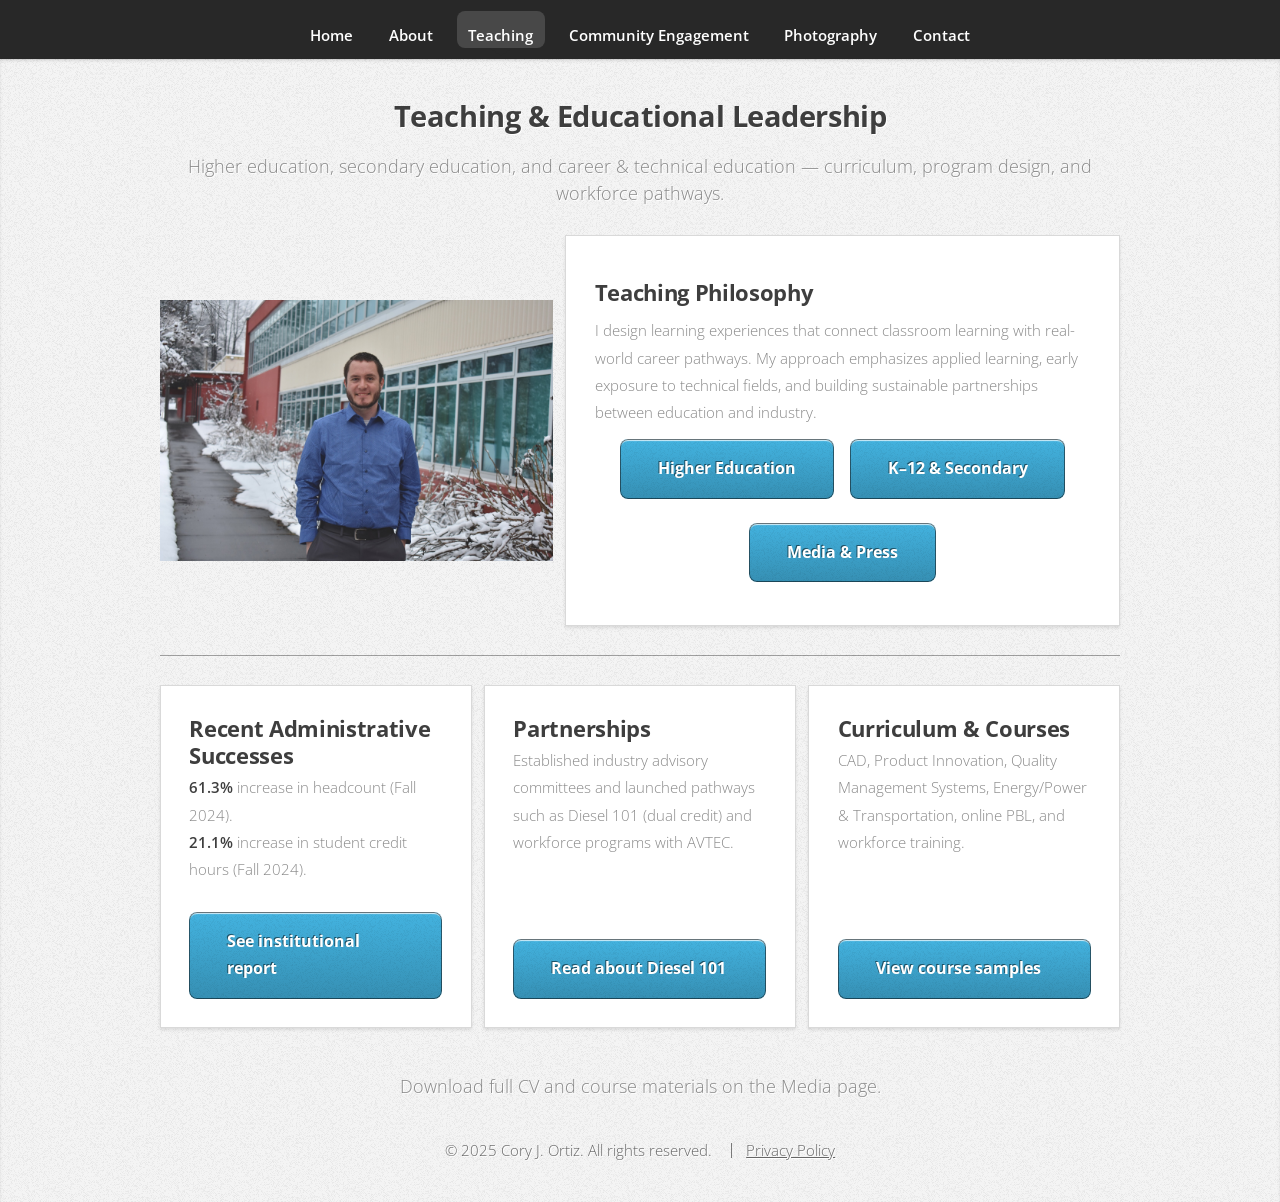
==== commit f25859d4: "Major work - new pages and updates" ====
--- a/teaching/index.html
+++ b/teaching/index.html
@@ -1,14 +1,29 @@
 <!DOCTYPE html>
 <html>
   <head>
+    <!-- Google tag (gtag.js) -->
+    <script
+      async
+      src="https://www.googletagmanager.com/gtag/js?id=G-2PCGS6F27C"
+    ></script>
+    <script>
+      window.dataLayer = window.dataLayer || [];
+      function gtag() {
+        dataLayer.push(arguments);
+      }
+      gtag("js", new Date());
+
+      gtag("config", "G-2PCGS6F27C");
+    </script>
+
     <title>Teaching — Cory J. Ortiz, Ph.D.</title>
     <meta charset="utf-8" />
     <meta name="viewport" content="width=device-width, initial-scale=1" />
     <link rel="stylesheet" href="../assets/css/main.css" />
     <link rel="stylesheet" href="../assets/css/teaching.css" />
   </head>
+
   <body class="is-preload">
-
     <!-- Nav -->
     <nav id="nav">
       <ul class="container">
@@ -32,9 +47,7 @@
           </p>
         </header>
 
-
-        
-<div class="row gtr-50 aln-center teaching-intro">
+        <div class="row gtr-50 aln-center teaching-intro">
           <div class="col-5 col-12-medium">
             <span class="image fit"
               ><img src="../images/COrtiz.jpg" alt="Cory J. Ortiz"
@@ -112,13 +125,14 @@
 
         <footer>
           <p>Download full CV and course materials on the Media page.</p>
-   
-                <ul id="copyright">
-                    <li>&copy; 2025 Cory J. Ortiz. All rights reserved.</li>
-                    <li>Design: <a href="http://html5up.net">HTML5 UP</a></li>
-                </ul>
-            </footer>
 
+          <footer>
+            <ul id="copyright">
+              <li>&copy; 2025 Cory J. Ortiz. All rights reserved.</li>
+              <li><a href="../privacy.html">Privacy Policy</a></li>
+            </ul>
+          </footer>
+        </footer>
       </div>
     </article>
 
